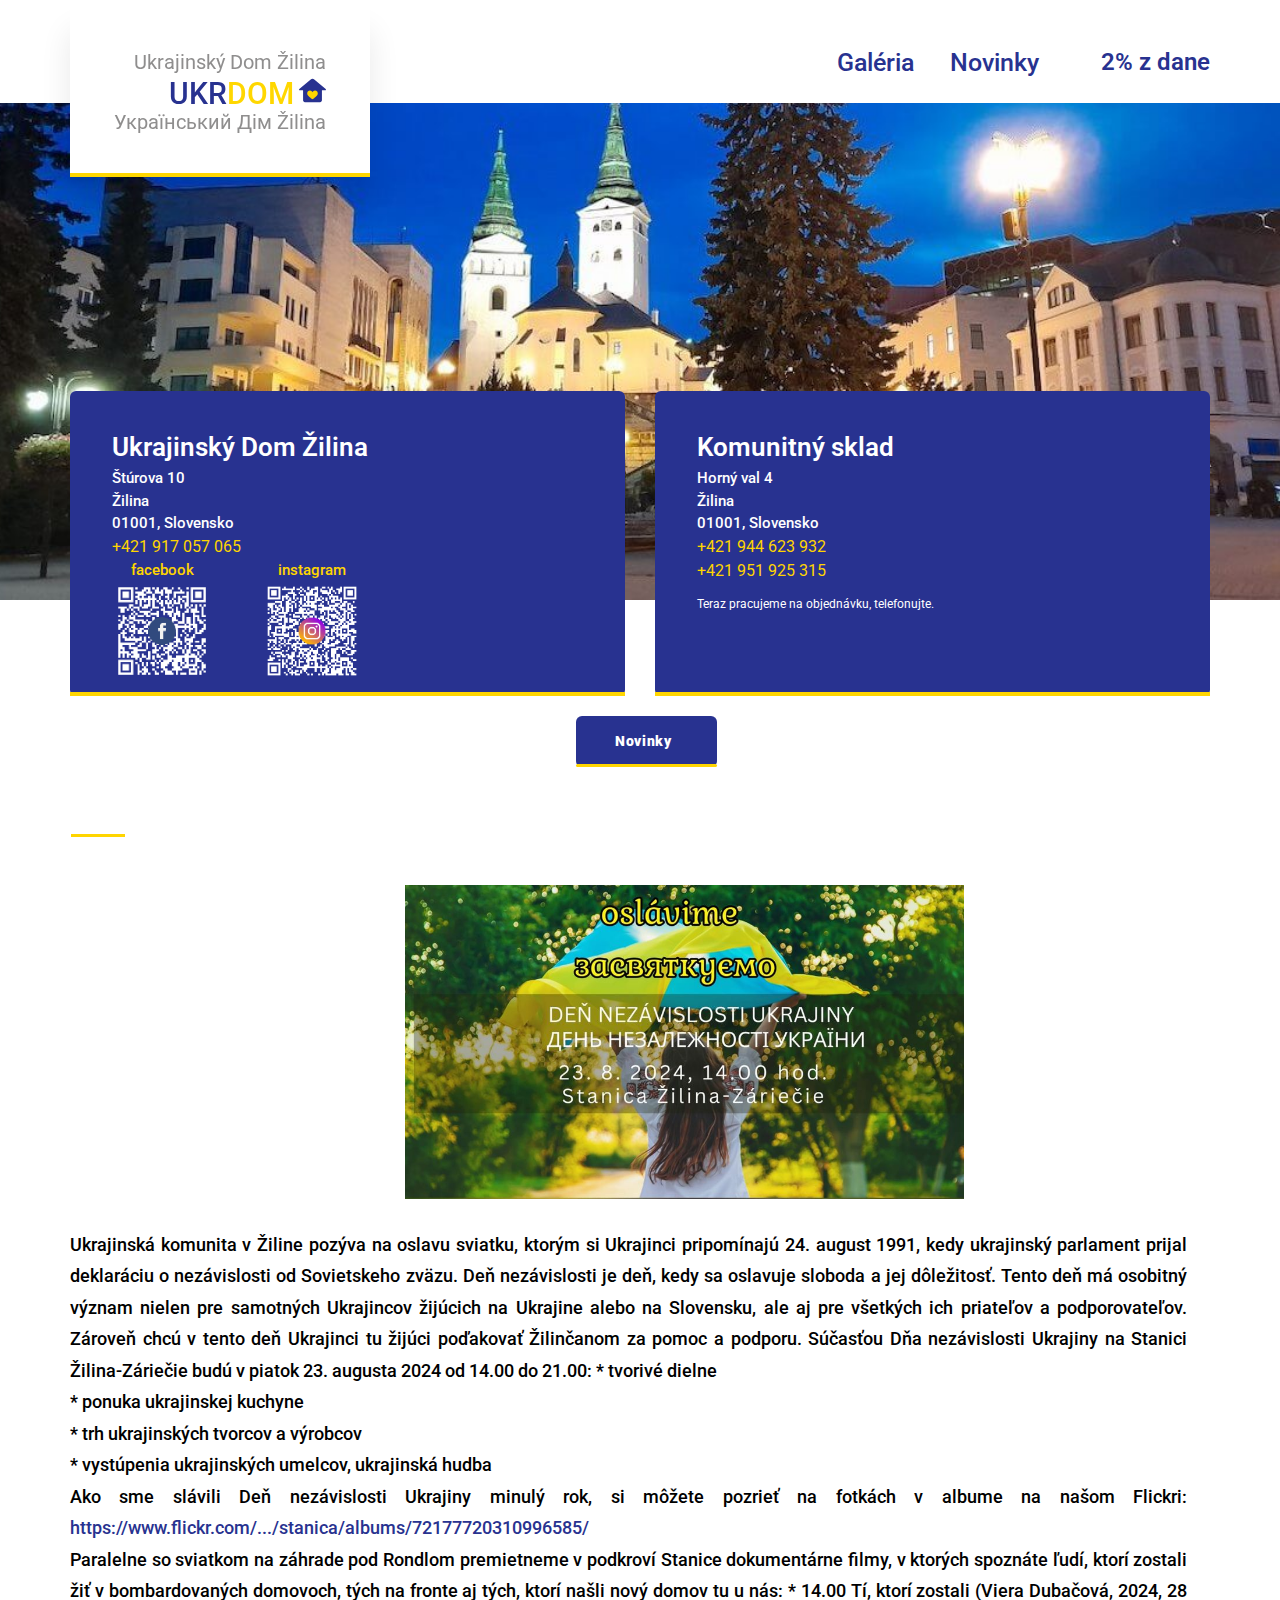
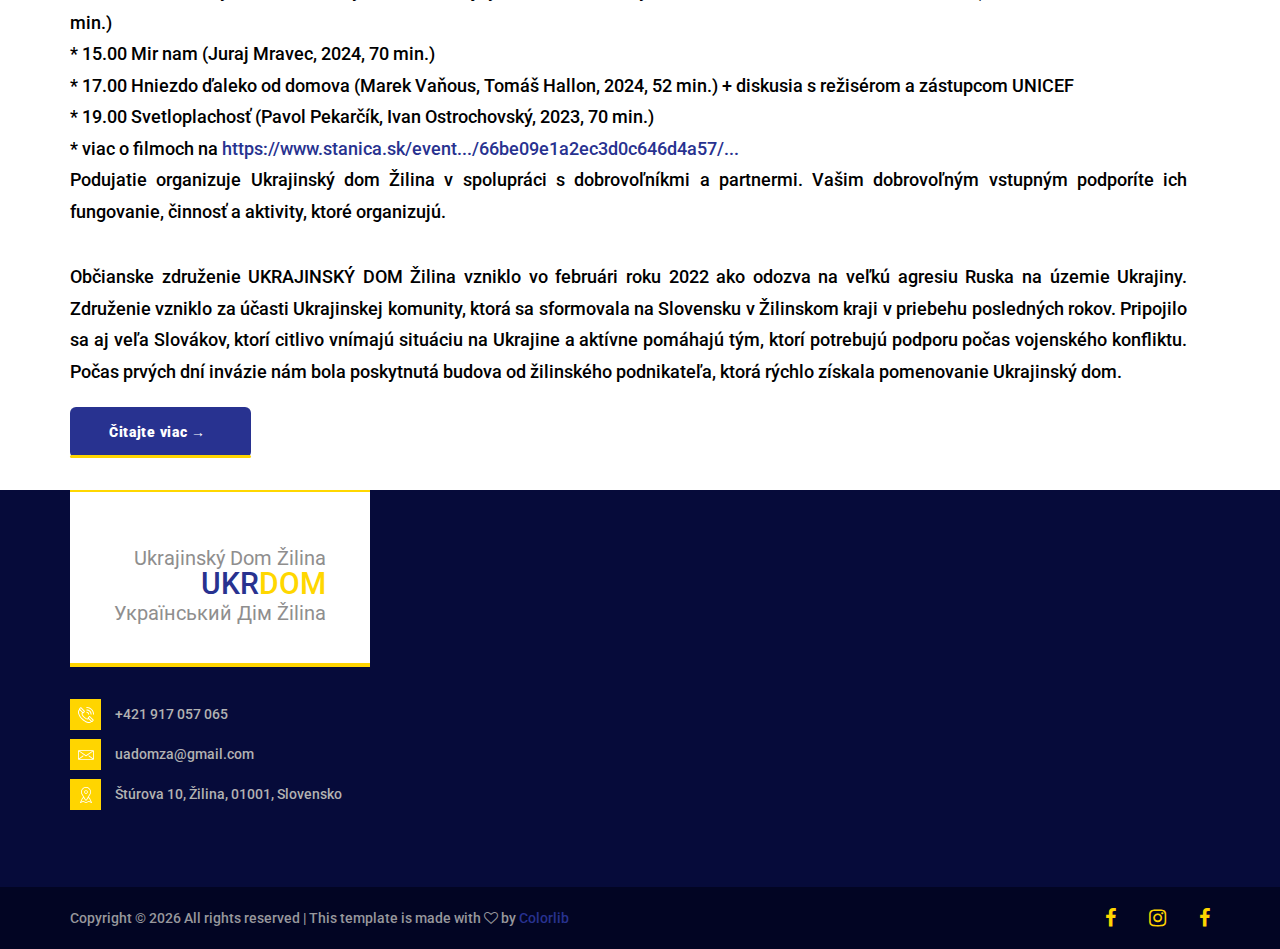
==== index.html @ 1a95eef7 "fix" ====
<!DOCTYPE html>
<html lang="en">

<head>
  <title>UkrDom</title>
  <meta charset="utf-8" />
  <meta http-equiv="X-UA-Compatible" content="IE=edge" />
  <meta name="description" content="UkrDomZA" />
  <meta name="viewport" content="width=device-width, initial-scale=1" />
  <link rel="stylesheet" type="text/css" href="styles/bootstrap4/bootstrap.min.css" />
  <link href="plugins/font-awesome-4.7.0/css/font-awesome.min.css" rel="stylesheet" type="text/css" />
  <link rel="stylesheet" type="text/css" href="styles/main_styles.css" />
  <link rel="stylesheet" type="text/css" href="styles/responsive.css" />
  <link rel="shortcut icon" type="image/x-icon"
    href="./images/icons/274751594_105149692124584_5579172512501581773_n.ico" />
</head>

<body>
  <div class="super_container">
    <!-- Header -->

    <header class="header trans_200">
      <!-- Header Content -->
      <div class="header_container">
        <div class="container">
          <div class="row">
            <div class="col m-col"></div>
            <div class="col m-col"></div>
            <div class="col m-col">
              <a href="./dane.html" class="dane">2% z dane</a>
            </div>
            <div class="col">
              <div class="header_content d-flex flex-row align-items-center justify-content-start">
                <nav class="main_nav ml-auto">
                  <ul>
                    <li><a href="./dane.html" class="dane">2% z dane</a></li>
                  </ul>
                  <ul class="dane ul_nav">
                    <li><a href="gallery.html">Galéria</a></li>
                    <li><a href="post.html">Novinky</a></li>
                  </ul>
                </nav>
                <div class="mobil ml-auto">
                  <i class="fa fa-bars" aria-hidden="true"></i>
                </div>
              </div>
            </div>
          </div>
        </div>
      </div>

      <!-- Logo -->
      <div class="logo_container_outer">
        <div class="container">
          <div class="row">
            <div class="col">
              <div class="logo_container">
                <a href="./index.html">
                  <div class="logo_content">
                    <div class="logo_line"></div>
                    <div class="logo">
                      <div class="logo_sub">Ukrajinský Dom Žilina</div>
                      <div class="logo_text">
                        UKR<span>DOM</span><img src="./images/house.svg" class="house" />
                      </div>
                      <div class="logo_sub">Український Дiм Žilina</div>
                    </div>
                  </div>
                </a>
              </div>
            </div>
          </div>
        </div>
      </div>
    </header>

    <!-- Menu -->

    <div class="menu_container menu_mm">
      <!-- Menu Close Button -->
      <div class="menu_close_container">
        <div class="menu_close"></div>
      </div>

      <!-- Menu Items -->
      <div class="menu_inner menu_mm">
        <div class="menu menu_mm">
          <ul class="menu_list menu_mm">
            <li class="hamburger">
              <a href="gallery.html">Galéria</a>
              <br>
              <a href="dane.html">2% z dane</a>
              <br>
              <a href="post.html">Novinky</a>
            </li>
          </ul>
        </div>
      </div>
    </div>

    <!-- Home -->

    <div class="home">
      <div class="home_slider_background" style="background-image: url(images/background.jpeg)"></div>
    </div>

    <!-- 3 Boxes -->

    <div class="boxes">
      <div class="container">
        <div class="row">
          <!-- Box -->
          <div class="col-lg-6 box_col">
            <div class="box working_hours">
              <div class="box_icon d-flex flex-column align-items-start justify-content-center"></div>
              <div class="box_title">Ukrajinský Dom Žilina</div>
              <ul>
                <li class="d-flex flex-row align-items-center justify-content-start">
                  <div class="box-desc">Štúrova 10</div>
                </li>
                <li class="d-flex flex-row align-items-center justify-content-start">
                  <div class="box-desc">Žilina</div>
                </li>
                <li class="d-flex flex-row align-items-center justify-content-start">
                  <div class="box-desc">01001, Slovensko</div>
                </li>
              </ul>
              <div class="box_phone">+421 917 057 065</div>
              <div class="soc-contener">
                <div>
                  <a href="https://www.facebook.com/groups/256324033244944/" class="soc-link">facebook</a>
                  <a href="https://www.facebook.com/groups/256324033244944/">
                    <img src="./images/qr/qr-code.png" alt="" class="soc-icon icons-fb" />
                  </a>
                </div>
                <div>
                  <a href="https://www.instagram.com/ukrajinsky.dom.zilina?utm_source=qr&igsh=MnZoNXl4dHZjaHE4"
                    class="soc-link link-inst">instagram</a>
                  <a href="https://www.instagram.com/ukrajinsky.dom.zilina?utm_source=qr&igsh=MnZoNXl4dHZjaHE4">
                    <img src="./images/qr/qr-code (1).png" alt="" class="soc-icon icons-inst" />
                  </a>
                </div>
              </div>
            </div>
          </div>

          <!-- Box -->
          <div class="col-lg-6 box_col">
            <div class="box box_emergency">
              <div class="box_icon d-flex flex-column align-items-start justify-content-center"></div>
              <div class="box_title">Komunitný sklad</div>
              <ul>
                <li class="d-flex flex-row align-items-center justify-content-start">
                  <div class="box-desc">Horný val 4</div>
                </li>
                <li class="d-flex flex-row align-items-center justify-content-start">
                  <div class="box-desc">Žilina</div>
                </li>
                <li class="d-flex flex-row align-items-center justify-content-start">
                  <div class="box-desc">01001, Slovensko</div>
                </li>
              </ul>
              <div class="box_phone">
                +421 944 623 932 <br>
                +421 951 925 315
              </div>
              <div class="box_emergency_text">
                Teraz pracujeme na objednávku, telefonujte.
              </div>
            </div>
          </div>
        </div>
      </div>
      <div class="button about_button post">
        <a href="./post.html"><p>Novinky</p></a>
      </div>
    </div>

    <!-- About -->

    <div class="about">
      <div class="container">
        <div class="row row-lg-eq-height">
          <!-- About Content -->
          <div class="col-lg-12">
            <div class="about_content">
              <div class="section_title">
                <div class="about_text">
                  <img src="./images/ivent.jpg" alt="" style="width: 50%; margin: 0 30%;margin-bottom: 30px;">
                  <p class="text">
                    Ukrajinská komunita v Žiline pozýva na oslavu sviatku,
                    ktorým si Ukrajinci pripomínajú 24. august 1991, kedy
                    ukrajinský parlament prijal deklaráciu o nezávislosti od
                    Sovietskeho zväzu. Deň nezávislosti je deň, kedy sa
                    oslavuje sloboda a jej dôležitosť. Tento deň má osobitný
                    význam nielen pre samotných Ukrajincov žijúcich na
                    Ukrajine alebo na Slovensku, ale aj pre všetkých ich
                    priateľov a podporovateľov. Zároveň chcú v tento deň
                    Ukrajinci tu žijúci poďakovať Žilinčanom za pomoc a
                    podporu. Súčasťou Dňa nezávislosti Ukrajiny na Stanici
                    Žilina-Záriečie budú v piatok 23. augusta 2024 od 14.00 do
                    21.00: * tvorivé dielne <br>
                    * ponuka ukrajinskej kuchyne<br>
                    * trh ukrajinských tvorcov a výrobcov<br>
                    * vystúpenia ukrajinských umelcov, ukrajinská hudba<br>
                    Ako sme slávili Deň nezávislosti Ukrajiny minulý rok, si
                    môžete pozrieť na fotkách v albume na našom Flickri:
                    <a
                      href="https://www.flickr.com/photos/stanica/albums/72177720310996585/">https://www.flickr.com/.../stanica/albums/72177720310996585/</a>
                    <br>Paralelne so sviatkom na záhrade pod Rondlom premietneme v
                    podkroví Stanice dokumentárne filmy, v ktorých spoznáte
                    ľudí, ktorí zostali žiť v bombardovaných domovoch, tých na
                    fronte aj tých, ktorí našli nový domov tu u nás: * 14.00
                    Tí, ktorí zostali (Viera Dubačová, 2024, 28 min.)<br>
                    * 15.00 Mir nam (Juraj Mravec, 2024, 70 min.)<br>
                    * 17.00 Hniezdo ďaleko od domova (Marek Vaňous, Tomáš
                    Hallon, 2024, 52 min.) + diskusia s režisérom a zástupcom
                    UNICEF<br>
                    * 19.00 Svetloplachosť (Pavol Pekarčík, Ivan Ostrochovský,
                    2023, 70 min.)<br>
                    * viac o filmoch na
                    <a
                      href="https://www.stanica.sk/event-detail/66be09e1a2ec3d0c646d4a57/?lang=sk_SK&fbclid=IwY2xjawEsAzdleHRuA2FlbQIxMAABHSDz2LnBJsg1BhwK_g41uWC5mjZ4bVKZjECtpbfh9GHxRQGtj5hWy1m8jw_aem_DaxZEINO4BofxDaRQpVFXA.">https://www.stanica.sk/event.../66be09e1a2ec3d0c646d4a57/...</a>
                    <br>
                    Podujatie organizuje Ukrajinský dom Žilina v spolupráci s
                    dobrovoľníkmi a partnermi. Vašim dobrovoľným vstupným
                    podporíte ich fungovanie, činnosť a aktivity, ktoré
                    organizujú.
                  </p>
                </div>
              </div>
              <div class="about_text">
                <p class="text">
                  Občianske združenie UKRAJINSKÝ DOM Žilina vzniklo vo
                  februári roku 2022 ako odozva na veľkú agresiu Ruska na
                  územie Ukrajiny. Združenie vzniklo za účasti Ukrajinskej
                  komunity, ktorá sa sformovala na Slovensku v Žilinskom kraji
                  v priebehu posledných rokov. Pripojilo sa aj veľa Slovákov,
                  ktorí citlivo vnímajú situáciu na Ukrajine a aktívne
                  pomáhajú tým, ktorí potrebujú podporu počas vojenského
                  konfliktu. Počas prvých dní invázie nám bola poskytnutá
                  budova od žilinského podnikateľa, ktorá rýchlo získala
                  pomenovanie Ukrajinský dom.
                </p>
              </div>
              <div class="more-block is-hidden">
                <p class="text">
                  25. februára 2022 sme s priateľskými organizáciami
                  usporiadali v Žiline sviečkový pochod za Mier na Ukrajine.
                  26. februára 2022 vznikla na sociálnej sieti skupina Žilina
                  pomáha na Ukrajine, ktorú založila jedna z dobrovoľníčok. Už
                  na druhý deň po jej vzniku dosiahla skupina približne 3000
                  členov. Aj vďaka nej sa podarilo zohnať dostatok
                  dobrovoľníkov, ktorí pomohli s upratovaním a čistením
                  priestorov pre vznikajúci Ukrajinský dom Žilina. V budove sa
                  pripravili izby na dočasné ubytovanie pre ľudí utekajúcich
                  pred vojnou, sklad humanitárnej pomoci a kanceláriu prvého
                  kontaktu, kde odídenci mohli dostať pomoc a odpovede na
                  svoje otázky. Zo začiatku bola situácia dosť chaotická.
                  Riešenia sme úspešne nachádzali v spolupráci s mestským
                  úradom v Žiline, s predstaviteľmi podnikateľského a
                  neziskového sektoru.
                </p>
                <p class="text">
                  Sformovala sa skupina, ktorá položila základy pre OZ
                  Ukrajinský dom. Vďaka nej sa podarilo v priebehu 7 dní
                  pripraviť priestory schválené RUVZ pre potravinovú banku,
                  zásobiť ju a nájsť kľúč a systém vydávania potravinovej
                  pomoci. V priestoroch vznikli sklady oblečenia, obuvi,
                  kancelárskych potrieb, hračiek, drogérie a kozmetiky.
                  Zriadil sa priestor prvého kontaktu. 26. 2. 2022 začala
                  vznikať prvá elektronická databáza. Ukladali sa do nej údaje
                  o poskytovateľoch ubytovania, dobrovoľníkoch, materiálnej,
                  finančnej, sociálnej pomoci. Práve vďaka tejto databáze sme
                  dokázali efektívne a adresne hľadať ubytovanie a potrebné
                  materiálne vybavenie.
                </p>
                <p class="text">
                  V priebehu pár dní sa vybudoval funkčný systém príjmu a
                  odovzdávania materiálnej pomoci, formovali sa prvé
                  svojpomocné skupiny pre odídencov. Zároveň sa prichádzajúce
                  odídenkyne aktívne zapojili do samotnej pomoci. Ako
                  dobrovoľníčky ( cca60 osôb) pracovali v skladoch potravín,
                  oblečenia, v kancelárii prvého kontaktu... Zároveň sa
                  zariaďovali aj priestory Ukrajinského domu pre núdzové
                  ubytovanie ľudí prichádzajúcich z Ukrajiny. Všetka logistika
                  stála na pleciach dobrovoľníkov: hľadanie ubytovacích
                  kapacít, ich výber pre konkrétnych odídencov, ich
                  zariaďovanie, zásobovanie potravinami a pod.
                </p>
                <p class="text">
                  V prvých mesiacoch invázie sme dostávali obrovské množstvo
                  žiadostí o pomoc. Situáciu riešili dobrovoľníci zo
                  slovenskej a ukrajinskej komunity, ktorí pomohli riešiť
                  problémy (stretnutie a odvoz ľudí z hraníc alebo zo stanice,
                  dočasné ubytovanie a hľadanie dlhodobého ubytovania,
                  prihlásenie na cudzineckej polícii a úrade práce, pomoc so
                  sťahovaním a zariadením obytného priestoru, zdravotná
                  starostlivosť a zabezpečenie liekov, tlmočenie na
                  vyšetreniach, podpora ľudí so zdravotným znevýhodnením,
                  vysvetľovanie slovenskej legislatívy, prihlasovanie detí do
                  MŠ, ZŠ a SŠ, zabezpečenie školských pomôcok, hľadanie práce
                  a sprevádzanie na pohovory, založenie účtu v banke...)
                </p>
                <p class="text">
                  Naše ciele a činnosti: všeobecná a všestranná podpora
                  Ukrajincom utekajúcim pred vojnou, odídenci sa obracajú na
                  nás, lebo rozprávame v ich jazyku, čo im pomáha lepšie
                  odkomunikovať vlastné potreby. Stále sledujeme potreby
                  odídencov a vieme im poskytnúť aktuálne informácie, ktoré
                  organizácie poskytujú pomoc odídencom; ako funguje zdravotný
                  a školský systém. Zároveň neustále mapujeme potreby
                  odídencov, čo nám pomáha posúvať aktuálne problémy ďalej ku
                  kompetentným úradom v danej oblasti. Napríklad, my sme
                  čakali, že do slovenských škôl zapojí sa väčšie percento
                  ukrajinských žiakov v školskom roku 2023/2024. No keďže
                  povinná školská dochádzka pre nich ešte nebola
                  implementovaná, viac ako 75% žiakov sa učili online, podľa
                  individuálnych harmonogramov a externe na ukrajinských
                  školách. Chýbala im socializácia. Preto sme s podporou
                  Karpatskej Nadácie, spolu s Diecéznou Charitou Žilina a
                  Mestom Žilina, v rámci nášho projektu "Ideme v tom spolu" v
                  roku 2023 vytvorili rad kurzov a mimoškolských aktivít:
                </p>
                <ul class="course-list">
                  <li class="course">Doučovanie slovenského jazyka</li>
                  <li class="course">
                    Doučovanie slovenského jazyka priamo na ZŠ
                  </li>
                  <li class="course">
                    Doučovanie matematiky - zrealizované/prebieha po ukončení
                    projektu
                  </li>
                  <li class="course">
                    Doučovanie občianskej náuky a dejepisu
                  </li>
                  <li class="course">Doučovanie anglického jazyka</li>
                  <li class="course">Umelecký kurz</li>
                  <li class="course">
                    Individuálne tvorivé dielničky pre deti s PAS a inými
                    druhmi neurodiverzity
                  </li>
                  <li class="course">Poskytovanie asistencie na ZŠ</li>
                  <li class="course">
                    Poskytovanie asistencie na materských školách
                  </li>

                  <li class="course">Spoločný šach a spoločenské hry</li>
                  <li class="course">Kinoklub</li>
                  <li class="course">Poznávame svoj kraj</li>
                  <li class="course">
                    Hodiny art terapie s deťmi s poruchami vývoju, najmä PAS
                  </li>
                  <li class="course">Psychologické stretnutia</li>
                  <li class="course">Slovensko-ukrajinský krúžok varenia</li>
                  <li class="course">Futbal</li>
                  <li class="course">Klub čítania a písania</li>
                  <li class="course">
                    Komunitná záhrada pri Komunítnom sklade
                  </li>
                  <li class="course">
                    Šikovne rúčky: svet koráliek a technika
                  </li>
                  <li class="course">Kurz hrnčiarstva</li>
                </ul>
              </div>
              <div class="button about_button">
                <p>Čitajte viac &#x2192;</p>
              </div>
            </div>
          </div>
        </div>
      </div>
    </div>

    <!-- Footer -->

    <footer class="footer">
      <div class="footer_container">
        <div class="container">
          <div class="row footer-row">
            <!-- Footer - About -->
            <div class="col-lg-4 col-sm-4 footer_col">
              <div class="footer_about">
                <div class="footer_logo_container">
                  <a href="./index.html" class="d-flex flex-column justify-content-center">
                    <div class="logo_content">
                      <div class="logo">
                        <div class="logo_sub">Ukrajinský Dom Žilina</div>
                        <div class="logo_text">UKR<span>DOM</span></div>
                        <div class="logo_sub">Український Дiм Žilina</div>
                      </div>
                    </div>
                  </a>
                </div>
                <ul class="footer_about_list">
                  <li>
                    <div class="footer_about_icon">
                      <img src="images/phone-call.svg" alt="" />
                    </div>
                    <span>+421 917 057 065</span>
                  </li>
                  <li>
                    <div class="footer_about_icon">
                      <img src="images/envelope.svg" alt="" />
                    </div>
                    <span><a href="mailto:uadomza@gmail.com" style="color: #b2b2b2">uadomza@gmail.com</a></span>
                  </li>
                  <li>
                    <div class="footer_about_icon">
                      <img src="images/placeholder.svg" alt="" />
                    </div>
                    <span>Štúrova 10, Žilina, 01001, Slovensko</span>
                  </li>
                </ul>
              </div>
            </div>
            <div class="map">
              <iframe
                src="https://www.google.com/maps/embed?pb=!1m18!1m12!1m3!1d2605.8595473320665!2d18.73467519026525!3d49.22219069759915!2m3!1f0!2f0!3f0!3m2!1i1024!2i768!4f13.1!3m3!1m2!1s0x47145f0af8e86261%3A0x3bf80ed682fb56e2!2zVWtyYWppbnNrw70gRG9tIC0g0KPQutGA0LDRl9C90YHRjNC60LjQuSDQlNGW0LwgLSBVa3JhaW5pYW4gSG91c2U!5e0!3m2!1suk!2ssk!4v1709395162846!5m2!1suk!2ssk"
                width="100%" height="100%" style="border: 0" allowfullscreen="" loading="lazy"
                referrerpolicy="no-referrer-when-downgrade"></iframe>
            </div>
            <div class="map">
              <iframe
                src="https://www.google.com/maps/embed?pb=!1m18!1m12!1m3!1d2605.8656272482635!2d18.73556629026519!3d49.22207539759905!2m3!1f0!2f0!3f0!3m2!1i1024!2i768!4f13.1!3m3!1m2!1s0x47145ea620a73da7%3A0xb9b2bf9f43b96ccb!2sHorn%C3%BD%20Val%204%2C%20010%2001%20%C5%BDilina!5e0!3m2!1suk!2ssk!4v1708974997195!5m2!1suk!2ssk"
                width="100%" height="100%" style="border: 0" allowfullscreen="" loading="lazy"
                referrerpolicy="no-referrer-when-downgrade"></iframe>
            </div>
          </div>
        </div>
      </div>
      <div class="copyright">
        <div class="container">
          <div class="row">
            <div class="col">
              <div class="copyright_content d-flex flex-lg-row flex-column align-items-lg-center justify-content-start">
                <div class="cr">
                  <!-- Link back to Colorlib can't be removed. Template is licensed under CC BY 3.0. -->
                  Copyright &copy;
                  <script>
                    document.write(new Date().getFullYear());
                  </script>
                  All rights reserved | This template is made with
                  <i class="fa fa-heart-o" aria-hidden="true"></i> by
                  <a href="https://colorlib.com" target="_blank">Colorlib</a>
                  <!-- Link back to Colorlib can't be removed. Template is licensed under CC BY 3.0. -->
                </div>
                <div class="footer_social ml-lg-auto">
                  <ul>
                    <li>
                      <a href="https://www.facebook.com/UAdomZA" target="_blank"><i class="fa fa-facebook"
                          aria-hidden="true"></i></a>
                    </li>
                    <li>
                      <a href="https://www.instagram.com/ukrajinsky.dom.zilina?utm_source=qr&igsh=MnZoNXl4dHZjaHE4"
                        target="_blank"><i class="fa fa-instagram" aria-hidden="true"></i></a>
                    </li>
                    <li>
                      <a href="https://www.facebook.com/groups/256324033244944/" target="_blank"><i
                          class="fa fa-facebook" aria-hidden="true"></i></a>
                    </li>
                  </ul>
                </div>
              </div>
            </div>
          </div>
        </div>
      </div>
    </footer>
  </div>

  <script src="js/jquery-3.2.1.min.js"></script>
  <script src="styles/bootstrap4/popper.js"></script>
  <script src="styles/bootstrap4/bootstrap.min.js"></script>
  <script src="js/custom.js"></script>
</body>

</html>
---- styles/main_styles.css ----
@charset "utf-8";
/* CSS Document */

/******************************

[Table of Contents]

1. Fonts
2. Body and some general stuff
3. Header
	3.1 Top Bar
	3.2 Header Content
	3.3 Logo
4. Menu
5. Home
6. Boxes
7. About
8. Departments
9. Services
10. CTA
11. Footer



******************************/

/***********
1. Fonts
***********/

@import url("https://fonts.googleapis.com/css?family=Roboto:300,400,500,700,900");

/*********************************
2. Body and some general stuff
*********************************/

* {
  margin: 0;
  padding: 0;
  -webkit-font-smoothing: antialiased;
  -webkit-text-shadow: rgba(0, 0, 0, 0.01) 0 0 1px;
  text-shadow: rgba(0, 0, 0, 0.01) 0 0 1px;
}
body {
  font-family: "Roboto", sans-serif;
  font-size: 15px;
  font-weight: 500;
  background: #ffffff;
  color: #696969;
}
div {
  display: block;
  position: relative;
  -webkit-box-sizing: border-box;
  -moz-box-sizing: border-box;
  box-sizing: border-box;
}
ul {
  list-style: none;
  margin-bottom: 0px;
}
p {
  font-family: "Roboto", sans-serif;
  font-size: 15px;
  line-height: 2;
  font-weight: 500;
  color: #696969;
  -webkit-font-smoothing: antialiased;
  -webkit-text-shadow: rgba(0, 0, 0, 0.01) 0 0 1px;
  text-shadow: rgba(0, 0, 0, 0.01) 0 0 1px;
}
p:last-of-type {
  margin-bottom: 0;
}
a {
  -webkit-transition: all 200ms ease;
  -moz-transition: all 200ms ease;
  -ms-transition: all 200ms ease;
  -o-transition: all 200ms ease;
  transition: all 200ms ease;
}
a,
a:hover,
a:visited,
a:active,
a:link {
  text-decoration: none;
  -webkit-font-smoothing: antialiased;
  -webkit-text-shadow: rgba(0, 0, 0, 0.01) 0 0 1px;
  text-shadow: rgba(0, 0, 0, 0.01) 0 0 1px;
}
a:hover {
  color: #ffd500 !important;
}
::selection {
  color: #ffd500;
}
h1 {
  font-size: 48px;
}
h2 {
  font-size: 36px;
}
h3 {
  font-size: 24px;
}
h4 {
  font-size: 18px;
}
h5 {
  font-size: 14px;
}
h1,
h2,
h3,
h4,
h5,
h6 {
  font-family: "Roboto", sans-serif;
  -webkit-font-smoothing: antialiased;
  -webkit-text-shadow: rgba(0, 0, 0, 0.01) 0 0 1px;
  text-shadow: rgba(0, 0, 0, 0.01) 0 0 1px;
}
.form-control {
  color: #db5246;
}
section {
  display: block;
  position: relative;
  box-sizing: border-box;
}
.clear {
  clear: both;
}
.clearfix::before,
.clearfix::after {
  content: "";
  display: table;
}
.clearfix::after {
  clear: both;
}
.clearfix {
  zoom: 1;
}
.float_left {
  float: left;
}
.float_right {
  float: right;
}
.trans_200 {
  -webkit-transition: all 200ms ease;
  -moz-transition: all 200ms ease;
  -ms-transition: all 200ms ease;
  -o-transition: all 200ms ease;
  transition: all 200ms ease;
}
.trans_300 {
  -webkit-transition: all 300ms ease;
  -moz-transition: all 300ms ease;
  -ms-transition: all 300ms ease;
  -o-transition: all 300ms ease;
  transition: all 300ms ease;
}
.trans_400 {
  -webkit-transition: all 400ms ease;
  -moz-transition: all 400ms ease;
  -ms-transition: all 400ms ease;
  -o-transition: all 400ms ease;
  transition: all 400ms ease;
}
.trans_500 {
  -webkit-transition: all 500ms ease;
  -moz-transition: all 500ms ease;
  -ms-transition: all 500ms ease;
  -o-transition: all 500ms ease;
  transition: all 500ms ease;
}
.fill_height {
  height: 100%;
}
.super_container {
  width: 100%;
  overflow: hidden;
}
.prlx_parent {
  overflow: hidden;
}
.prlx {
  height: 130% !important;
}
.parallax-window {
  min-height: 400px;
  background: transparent;
}
.nopadding {
  padding: 0px !important;
}
.button {
  display: inline-block;
  height: 51px;
  background: #283290;
}
.button::after {
  border-radius: 6px;
  display: block;
  position: absolute;
  left: 0;
  bottom: 0;
  width: 100%;
  height: 3px;
  background: #ffd500;
  content: "";
  z-index: 0;
  -webkit-transition: all 400ms cubic-bezier(0.33, 0.68, 0.59, 0.99);
  -moz-transition: all 400ms cubic-bezier(0.33, 0.68, 0.59, 0.99);
  -ms-transition: all 400ms cubic-bezier(0.33, 0.68, 0.59, 0.99);
  -o-transition: all 400ms cubic-bezier(0.33, 0.68, 0.59, 0.99);
  transition: all 400ms cubic-bezier(0.33, 0.68, 0.59, 0.99);
}
.button p {
  display: block;
  position: relative;
  line-height: 51px;
  font-size: 14px;
  font-weight: 900;
  color: #ffffff;
  padding-left: 39px;
  padding-right: 45px;
  letter-spacing: 0.05em;
  z-index: 10;
}
.button:hover::after {
  height: 100%;
}
.button:hover p {
  color: #ffffff !important;
}
.section_title {
  padding-top: 17px;
}
.section_title h2 {
  font-size: 30px;
  font-weight: 500;
  color: #232323;
}
.section_title::before {
  display: block;
  position: absolute;
  left: 1px;
  top: 0;
  width: 54px;
  height: 3px;
  background: #ffd500;
  content: "";
}
.section_title_light h2 {
  color: #ffffff;
}

/*********************************
3. Header
*********************************/

.header {
  display: block;
  position: fixed;
  top: 0;
  left: 0;
  width: 100%;
  background: #ffffff;
  z-index: 100;
}

/*********************************
3.1 Top Bar
*********************************/

.top_bar {
  width: 100%;
  background: #283290;
}
.top_bar_content {
  width: 100%;
  height: 48px;
  padding-left: 214px;
}
.top_bar_item {
  margin-left: 33px;
}
.top_bar_item a {
  font-size: 14px;
  color: #ffffff;
  -webkit-transition: all 200ms ease;
  -moz-transition: all 200ms ease;
  -ms-transition: all 200ms ease;
  -o-transition: all 200ms ease;
  transition: all 200ms ease;
}
.top_bar_item:first-child {
  margin-left: 37px;
}
.emergencies {
  height: 100%;
  background: #ff0030;
  color: #ffffff;
  font-size: 14px;
  font-weight: 700;
  padding-left: 38px;
  padding-right: 38px;
}

.post{
  margin: 0 45%;
text-align: center;
}

/*********************************
3.2 Header Content
*********************************/

.header_container {
  width: 100%;
  background: #ffffff;
}
.header_content {
  width: 100%;
  height: 103px;
}
.dane {
  position: absolute;
  right: 0;
  top: 43%;
}

.ul_nav {
  margin-right: 15%;
  height: 50%;
}

.main_nav ul li {
  display: inline-block;
}
.main_nav ul li:not(:first-child) {
  margin-left: 32px;
}
.main_nav ul li a {
  font-size: 25px;
  font-weight: 500;
  color: #283290;
}
.mobil {
  display: none;
  cursor: pointer;
}
.mobil i {
  font-size: 24px;
  color: #272727;
}
.main_nav ul li .dane {
  font-size: 24px;
  font-weight: 600;
}

.sm {
  margin-top: 55px;
  display: none;
  background-color: #ffffff;
  padding: 10px;
}

.m-col {
  display: none;
}

/*********************************
3.3 Logo
*********************************/

.logo_container_outer {
  position: absolute;
  top: 0;
  left: 0;
  width: 100%;
}
.logo_container {
  position: absolute;
  top: 0;
  left: 15px;
  width: 300px;
  height: 177px;
  background: #ffffff;
  box-shadow: 0px 31px 29px rgba(0, 0, 0, 0.09);
  z-index: 10;
  -webkit-transition: all 200ms ease;
  -moz-transition: all 200ms ease;
  -ms-transition: all 200ms ease;
  -o-transition: all 200ms ease;
  transition: all 200ms ease;
}
.logo_container a {
  display: block;
  position: relative;
  width: 100%;
  height: 100%;
}
.logo_content {
  width: 100%;
  height: 100%;
  display: flex;
  flex-wrap: wrap;
  align-items: center;
  justify-content: center;
}
.logo_line {
  position: absolute;
  left: 0;
  bottom: 0;
  width: 100%;
  height: 4px;
  background: #ffd700;
}
.logo {
  margin-top: 5px;
}
.logo span {
  color: #ffd700;
}
.logo_container a .logo:hover {
  color: #283290;
}
.logo_text {
  font-size: 30px;
  font-weight: 500;
  color: #283290;
  line-height: 0.75;
  text-align: end;
}
.logo_box {
  display: inline-block;
  width: 23px;
  height: 23px;
  background: #ffd500;
  color: #ffffff;
  font-size: 24px;
  line-height: 23px;
  text-align: center;
  -webkit-transform: translateY(-2px);
  -moz-transform: translateY(-2px);
  -ms-transform: translateY(-2px);
  -o-transform: translateY(-2px);
  transform: translateY(-2px);
  margin-left: 1px;
}
.logo_sub {
  font-size: 20px;
  font-weight: 400;
  color: #8f8e8e;
  /* padding-left: 3px; */
  margin-top: 2px;
  text-align: end;
  /* text-transform: uppercase; */
}
.logo_footer {
  flex-direction: column !important;
}

.house {
  vertical-align: baseline;
  margin-left: 5px;
  width: 27px;
}
/*********************************
4. Menu
*********************************/

.menu_container {
  position: fixed;
  top: 0;
  right: -50vw;
  width: 50vw;
  height: 100vh;
  background: #ffffff;
  z-index: 101;
  -webkit-transition: all 0.6s ease;
  -moz-transition: all 0.6s ease;
  -ms-transition: all 0.6s ease;
  -o-transition: all 0.6s ease;
  transition: all 0.6s ease;
  visibility: hidden;
  opacity: 0;
}
.menu_container.active {
  visibility: visible;
  opacity: 1;
  right: 0;
}
.menu {
  position: absolute;
  top: 150px;
  left: 0;
  padding-left: 15%;
}
.menu_inner {
  width: 100%;
  height: 100%;
}
.menu_list {
  -webkit-transform: translateY(1.5rem);
  -moz-transform: translateY(1.5rem);
  -ms-transform: translateY(1.5rem);
  -o-transform: translateY(1.5rem);
  transform: translateY(1.5rem);
  -webkit-transition: all 1000ms 400ms ease;
  -moz-transition: all 1000ms 400ms ease;
  -ms-transition: all 1000ms 400ms ease;
  -o-transition: all 1000ms 400ms ease;
  transition: all 1000ms 400ms ease;
  opacity: 0;
}
.menu_container.active .menu_list {
  -webkit-transform: translateY(0px);
  -moz-transform: translateY(0px);
  -ms-transform: translateY(0px);
  -o-transform: translateY(0px);
  transform: translateY(0px);
  opacity: 1;
}
.menu_item {
  margin-bottom: 5px;
}
.menu_item a {
  font-family: "Roboto", sans-serif;
  font-size: 36px;
  font-weight: 700;
  color: #272727;
  -webkit-transition: all 200ms ease;
  -moz-transition: all 200ms ease;
  -ms-transition: all 200ms ease;
  -o-transition: all 200ms ease;
  transition: all 200ms ease;
}
.menu_item a:hover {
  color: #ffb606;
}
.menu_close_container {
  position: absolute;
  top: 86px;
  right: 79px;
  width: 21px;
  height: 21px;
  cursor: pointer;
  z-index: 10;
  -webkit-transform: rotate(45deg);
  -moz-transform: rotate(45deg);
  -ms-transform: rotate(45deg);
  -o-transform: rotate(45deg);
  transform: rotate(45deg);
}
.menu_close {
  top: 9px;
  width: 21px;
  height: 3px;
  background: #3a3a3a;
  -webkit-transition: all 200ms ease;
  -moz-transition: all 200ms ease;
  -ms-transition: all 200ms ease;
  -o-transition: all 200ms ease;
  transition: all 200ms ease;
}
.menu_close::after {
  display: block;
  position: absolute;
  top: -9px;
  left: 9px;
  content: "";
  width: 3px;
  height: 21px;
  background: #3a3a3a;
  -webkit-transition: all 200ms ease;
  -moz-transition: all 200ms ease;
  -ms-transition: all 200ms ease;
  -o-transition: all 200ms ease;
  transition: all 200ms ease;
}
.menu_close_container:hover .menu_close,
.menu_close_container:hover .menu_close::after {
  background: #ffd500;
}
.menu_extra {
  position: absolute;
  left: 0;
  bottom: 0;
  padding-left: 15%;
  padding-bottom: 25px;
}
.menu_appointment a {
  font-size: 13px;
  color: #283290;
}
.menu_emergencies {
  font-size: 13px;
  color: #272727;
}

/*********************************
5. Home
*********************************/

.home {
  width: 100%;
  height: 600px;
}
.home_slider_container {
  width: 100%;
  height: 100%;
}
.home_slider_background {
  position: absolute;
  top: 0;
  left: 0;
  max-width: 100vw;
  width: 100%;
  height: 100%;
  background-repeat: no-repeat;
  background-size: cover;
  background-position: center center;
}
.home_slider_progress {
  position: absolute;
  left: 0;
  bottom: 0px;
  width: 0;
  max-width: 100%;
  height: 2px;
  background: #ffd500;
  z-index: 1;
}
.home_content {
  position: absolute;
  top: 39.8%;
  left: 0;
  width: 100%;
}
.home_content_inner {
  width: 550px;
}
.home_title h1 {
  font-size: 69.24px;
  font-weight: 900;
  color: #272727;
  line-height: 1.0398;
}
.home_text {
  padding-right: 20px;
  margin-top: 10px;
  padding-left: 3px;
}
.home_text p {
  font-size: 16px;
  font-weight: 500;
  color: #747474;
  line-height: 1.75;
}
.home_button {
  margin-top: 34px;
  margin-left: 3px;
}
.soc-contener {
  display: flex;
}

.soc-contener > div {
  display: flex;
  flex-direction: column;
  margin-bottom: 15px;
  margin-right: 50px;
  align-items: center;
}

.soc-icon {
  padding: 2px;
  width: 100px;
  height: 100px;
}

.soc-link {
  color: #ffd500;
}

/*********************************
6. Boxes
*********************************/

.boxes {
  width: 100%;
  background: transparent;
  z-index: 10;
  padding-bottom: 35px;
}
.box_col {
  margin-top: -209px;
}
.box {
  border-radius: 6px;
  width: 100%;
  height: 100%;
  background: #283290;
  padding-left: 42px;
  -webkit-transition: all 200ms ease;
  -moz-transition: all 200ms ease;
  -ms-transition: all 200ms ease;
  -o-transition: all 200ms ease;
  transition: all 200ms ease;
}
.box::after {
  display: block;
  position: absolute;
  left: 0;
  bottom: 0;
  width: 100%;
  height: 4px;
  background: #ffd500;
  content: "";
}
.box:hover {
  box-shadow: 0px 15px 49px rgba(0, 0, 0, 0.59);
}
.box_title {
  font-size: 26px;
  font-weight: 600;
  color: #ffffff;
}

.box-desc {
  color: #ffffff;
}
.working_hours {
  padding-right: 60px;
  position: relative;
}
.working_hours_list {
  margin-top: 40px;
}
.working_hours_list ul li {
  font-size: 14px;
  font-weight: 400;
  color: #ffffff;
}
.working_hours_list ul li:not(:last-child) {
  margin-bottom: 15px;
}
.box_icon {
  width: 37px;
  height: 37px;
}
.box_icon img {
  max-width: 100%;
}
.box_text {
  font-size: 14px;
  line-height: 2.14;
  color: #ffffff;
  font-weight: 400;
  margin-top: 23px;
}
.box_phone {
  font-size: 16px;
  font-weight: 400;
  color: #ffd500;
}
.box_appointments {
  padding-right: 30px;
}
.box_emergency {
  padding-right: 30px;
}
.box_emergency_text {
  font-size: 12px;
  color: #ffffff;
  font-weight: 400;
  margin-top: 12px;
}

/*********************************
7. About
*********************************/

.about {
  width: 100%;
  background: #ffffff;
  padding-top: 32px;
  padding-bottom: 32px;
}
.about_text {
  margin-top: 34px;
  width: 98%;
}
.about_button {
  margin-top: 20px;
  border-radius: 6px;
}
.about_image {
  position: absolute;
  right: 0;
  bottom: 0;
}
.about_image img {
  max-width: 100%;
}

.text {
  font-size: 18px;
  color: black;
  line-height: 1.75;
  text-align: justify;
}

.is-hidden {
  display: none;
  visibility: hidden;
  opacity: 0;
  pointer-events: none;
}

.course-list {
  display: flex;
  flex-wrap: wrap;
  justify-content: space-between;
  width: 95%;
  margin-left: auto;
}

.course {
  width: 40%;
  margin-left: 20px; /* Space between the bullet and the text */
  position: relative;
  font-size: 18px;
  line-height: 1.5;
}
.course::before {
  content: ""; /* This pseudo-element creates the bullet */
  display: inline-block;
  width: 22px; /* Width of the bullet */
  height: 22px; /* Height of the bullet */
  background-image: url("../images/house.svg"); /* Image for the bullet */
  background-size: contain; /* Ensure the image fits inside the bullet space */
  position: absolute;
  left: -30px; /* Positioning the bullet to the left of the text */
  top: 3px; /* Adjust the bullet vertically */
}

/*********************************
8. Departments
*********************************/

.departments {
  width: 100%;
  background: transparent;
  padding-top: 75px;
  padding-bottom: 65px;
}
.departments_background {
  position: absolute;
  top: 0;
  left: 0;
  width: 100%;
  height: 100%;
}
.departments_row {
  margin-top: 79px;
}
.dept_col {
  margin-bottom: 30px;
}
.dept {
  width: 100%;
  height: 100%;
}
.dept_image {
  width: 100%;
}
.dept_image img {
  max-width: 100%;
}
.dept_content {
  padding-top: 48px;
  padding-bottom: 55px;
  background: #ffffff;
}
.dept_content::after {
  display: block;
  position: absolute;
  bottom: 0;
  left: 0;
  width: 100%;
  height: 5px;
  background: #ffd500;
  content: "";
}
.dept_title {
  font-size: 15px;
  font-weight: 700;
  text-transform: uppercase;
  color: #232323;
}
.dept_subtitle {
  font-size: 14px;
  font-weight: 400;
  color: #696969;
  margin-top: 5px;
}
.dept_text p {
  color: #ffffff;
  -webkit-transform: translateY(-9px);
  -moz-transform: translateY(-9px);
  -ms-transform: translateY(-9px);
  -o-transform: translateY(-9px);
  transform: translateY(-9px);
}
.dept_button {
  position: absolute;
  bottom: 0;
  left: 0;
  background: #ffffff;
}
.dept_button a {
  color: #272727;
}

/*********************************
9. Services
*********************************/

.services {
  width: 100%;
  background: #ffffff;
  padding-top: 32px;
  padding-bottom: 32px;
}
.services_row {
  margin-top: 95px;
}
.service_col {
  margin-bottom: 30px;
}
.service {
  width: 100%;
  background: #f5f7fa;
  padding-top: 46px;
  padding-left: 30px;
  padding-right: 30px;
  padding-bottom: 57px;
}
.service:hover {
  background: #283290;
}
.service::after {
  display: block;
  position: absolute;
  left: 0;
  bottom: 0;
  width: 100%;
  height: 4px;
  background: #ffd500;
  content: "";
  visibility: hidden;
  opacity: 0;
  -webkit-transition: all 200ms ease;
  -moz-transition: all 200ms ease;
  -ms-transition: all 200ms ease;
  -o-transition: all 200ms ease;
  transition: all 200ms ease;
}
.service:hover::after {
  visibility: visible;
  opacity: 1;
}
.service_icon {
  width: 61px;
  height: 61px;
  margin-left: auto;
  margin-right: auto;
}
.service_icon svg {
  width: 61px;
  height: 61px;
}
.service_icon img {
  max-width: 100%;
}
.svg path,
.svg rect,
.svg polygon {
  fill: #ffd500;
  -webkit-transition: all 200ms ease;
  -moz-transition: all 200ms ease;
  -ms-transition: all 200ms ease;
  -o-transition: all 200ms ease;
  transition: all 200ms ease;
}
.service:hover .svg path,
.service:hover .svg rect,
.service:hover .svg polygon {
  fill: #ffffff;
}
.service_text {
  margin-top: 16px;
}
.service_text p {
  color: #696969;
  -webkit-transition: all 200ms ease;
  -moz-transition: all 200ms ease;
  -ms-transition: all 200ms ease;
  -o-transition: all 200ms ease;
  transition: all 200ms ease;
}
.service_title {
  font-size: 20px;
  font-weight: 700;
  color: #232323;
  padding-top: 41px;
  margin-top: 26px;
}
.service_title::before {
  display: block;
  position: absolute;
  left: 50%;
  top: 0;
  -webkit-transform: translateX(-50%);
  -moz-transform: translateX(-50%);
  -ms-transform: translateX(-50%);
  -o-transform: translateX(-50%);
  transform: translateX(-50%);
  width: 54px;
  height: 3px;
  background: #ffd500;
  content: "";
}
.service:hover .service_title {
  color: #ffffff;
}
.service:hover .service_text p {
  color: rgba(255, 255, 255, 0.65);
}

/*********************************
10. CTA
*********************************/

.cta {
  width: 100%;
  padding-top: 131px;
  padding-bottom: 116px;
}
.cta_background {
  position: absolute;
  top: 0;
  left: 0;
  width: 100%;
  height: 100%;
}
.cta_content {
  max-width: 768px;
  margin-left: auto;
  margin-right: auto;
}
.cta_content h2 {
  font-size: 48px;
  font-weight: 700;
  color: #ffffff;
}
.cta_content p {
  font-size: 14px;
  font-weight: 500;
  color: #ffffff;
  margin-top: -3px;
}
.cta_button {
  margin-top: 38px;
}

/*********************************
11. Footer
*********************************/

.footer {
  width: 100%;
}

.footer-row {
  flex-wrap: nowrap;
  justify-content: space-between;
}

.footer_container {
  width: 100%;
  background: #060b3a;
  padding-bottom: 77px;
}
.footer_logo_container {
  width: 300px;
  height: 177px;
  background: #ffffff;
  border-top: 2px solid #ffd700;
}
.footer_logo_container::after {
  position: absolute;
  bottom: 0;
  left: 0;
  width: 100%;
  height: 4px;
  background: #ffd500;
  content: "";
}
.footer_logo_container a {
  display: block;
  width: 100%;
  height: 100%;
}
.footer_logo_container .logo_content {
  display: flex;
  padding-left: 0;
  width: auto;
  height: auto;
}
.footer_logo_container .logo {
  margin-top: 10px;
}
.footer_about_text {
  margin-top: 36px;
}
.footer_about_text p {
  color: #b2b2b2;
}
.footer_about_list {
  margin-top: 32px;
}
.footer_about_list li:not(:last-child) {
  margin-bottom: 9px;
}
.footer_about_icon {
  display: inline-block;
  width: 31px;
  height: 31px;
  background: #ffd500;
  text-align: center;
  vertical-align: middle;
}
.footer_about_icon img {
  position: absolute;
  width: 16px;
  height: 16px;
  top: 50%;
  left: 50%;
  -webkit-transform: translate(-50%, -50%);
  -moz-transform: translate(-50%, -50%);
  -ms-transform: translate(-50%, -50%);
  -o-transform: translate(-50%, -50%);
  transform: translate(-50%, -50%);
}
.footer_about_list li span {
  font-size: 14px;
  font-weight: 500;
  color: #b2b2b2;
  padding-left: 10px;
}
.footer_column {
  padding-top: 138px;
}
.footer_title {
  font-size: 18px;
  font-weight: 500;
  color: #ffffff;
}
.footer_links ul {
  -webkit-columns: 2;
  -moz-columns: 2;
  columns: 2;
  margin-top: 35px;
}
.footer_links ul li:not(:last-child) {
  margin-bottom: 20px;
}
.footer_links ul li a {
  font-size: 14px;
  font-weight: 500;
  color: #b2b2b2;
}
.footer_news ul {
  margin-top: 35px;
}
.footer_news_title a {
  font-size: 15px;
  font-weight: 500;
  color: #b2b2b2;
}
.footer_news_date {
  font-size: 14px;
  font-weight: 500;
  color: #ffd500;
  margin-top: 7px;
}
.footer_news ul li:not(:last-child) {
  margin-bottom: 38px;
}
.copyright {
  width: 100%;
  background: #020523;
}
.copyright_content {
  width: 100%;
  height: 62px;
}
.cr {
  font-size: 14px;
  font-weight: 500;
  color: #97979c;
}
.footer_social ul {
  margin-right: -5px;
}
.footer_social ul li {
  display: inline-block;
}
.footer_social ul li:not(:last-child) {
  margin-right: 19px;
}
.footer_social ul li a i {
  color: #ffd500;
  padding: 5px;
  font-size: 20px;
  -webkit-transition: all 200ms ease;
  -moz-transition: all 200ms ease;
  -ms-transition: all 200ms ease;
  -o-transition: all 200ms ease;
  transition: all 200ms ease;
}
.footer_social ul li a i:hover {
  color: #ffffff;
}

.map {
  margin: 30px;
}
---- styles/responsive.css ----
@charset "utf-8";
/* CSS Document */

/******************************

[Table of Contents]

1. 1600px
2. 1440px
3. 1280px
4. 1199px
5. 1024px
6. 991px
7. 959px
8. 880px
9. 768px
10. 767px
11. 539px
12. 479px
13. 400px

******************************/

/************
1. 1600px
************/

@media only screen and (max-width: 1600px) {
}

/************
2. 1440px
************/

@media only screen and (max-width: 1440px) {
}

/************
3. 1380px
************/

@media only screen and (max-width: 1380px) {
}

/************
3. 1280px
************/

@media only screen and (max-width: 1280px) {
}

/************
4. 1199px
************/

@media only screen and (max-width: 1199px) {
  .box {
    height: 313px;
  }

  .box_phone {
    font-size: 24px;
  }
}

/************
4. 1100px
************/

@media only screen and (max-width: 1100px) {
}

/************
5. 1024px
************/

@media only screen and (max-width: 1024px) {
}

/************
6. 991px
************/

@media only screen and (max-width: 991px) {
  .main_nav,
  .ul_nav {
    display: none;
  }

  .sm {
    display: inline;
  }

  .logo_container,
  .footer_logo_container {
    width: 181px;
  }

  .logo_content {
    padding-left: 28px;
  }

  .logo_text {
    font-size: 24px;
  }

  .logo_sub {
    font-size: 12px;
    font-weight: 400;
  }

  .top_bar_content {
    padding-left: 166px;
  }

  .top_bar_item {
    margin-left: 27px;
  }

  .top_bar_item a {
    font-size: 12px;
  }

  .emergencies {
    font-size: 12px;
    padding-left: 30px;
    padding-right: 30px;
  }

  .logo_box {
    width: 18px;
    height: 18px;
    line-height: 18px;
    font-size: 18px;
    -webkit-transform: translateY(-1px);
    -moz-transform: translateY(-1px);
    -ms-transform: translateY(-1px);
    -o-transform: translateY(-1px);
    transform: translateY(-1px);
  }

  .mobil {
    display: block;
    position: absolute;
    right: 0;
  }

  .hamburger {
    display: block;
    margin-top: 6%;
    font-size: 18px;
  }

  .m-col {
    display: block;
  }

  .home_title h1 {
    font-size: 56px;
  }

  .boxes {
    padding-top: 10%;
  }

  .box_col {
    margin-top: 0;
  }

  .box_col:not(:last-child) {
    margin-bottom: 30px;
  }

  .box {
    height: auto;
    padding-bottom: 40px;
  }

  .about_image {
    position: relative;
    right: auto;
    bottom: auto;
    text-align: center;
    margin-top: 55px;
  }

  .footer_column {
    padding-top: 75px;
  }

  .copyright_content {
    height: auto;
    padding-top: 30px;
    padding-bottom: 30px;
  }

  .footer_social ul {
    margin-right: 0;
    margin-left: -5px;
    margin-top: 15px;
  }
}

/************
7. 959px
************/

@media only screen and (max-width: 959px) {
}

/************
8. 880px
************/

@media only screen and (max-width: 880px) {
}

/************
9. 768px
************/

@media only screen and (max-width: 768px) {
}

/************
10. 767px
************/

@media only screen and (max-width: 767px) {
  .top_bar {
    display: none;
  }

  .logo_container,
  .footer_logo_container {
    height: 127px;
  }

  .logo {
    margin-top: 9px;
  }

  .home_content_inner {
    width: 100%;
  }

  .dept_text {
    margin-top: 15px;
  }

  .dept_button {
    position: relative;
    margin-top: 20px;
  }

  .cta_content h2 {
    font-size: 36px;
  }

  .course {
    width: 100%;
  }

  .gallery_img {
    display: block;
    width: 30%;
    overflow: hidden;
    object-fit: cover;
  }

  /************
11. 575px
************/

  @media only screen and (max-width: 575px) {
    p {
      font-size: 13px;
    }

    .header.scrolled {
      top: 0px !important;
    }

    .header_content,
    .header.scrolled .header_content {
      height: 60px;
    }

    .header.scrolled .logo_container {
      top: 0;
    }

    .header.scrolled .logo_container {
      height: 77px;
    }

    .mobil i {
      font-size: 20px;
    }

    .logo_container,
    .footer_logo_container {
      width: 141px;
      height: 77px;
    }

    .logo_content {
      padding-left: 20px;
    }

    .logo_text {
      font-size: 16px;
    }

    .logo_box {
      width: 12px;
      height: 12px;
      line-height: 12px;
      font-size: 12px;
    }

    .logo_sub {
      font-size: 10px;
      padding-left: 1px;
    }

    .menu {
      top: 90px;
    }

    .menu_close_container {
      top: 20px;
      right: 20px;
    }

    .home {
      max-height: 50vh;
      height: 300px;
    }

    .home_content {
      top: calc(50% + 34px);
      -webkit-transform: translateY(-50%);
      -moz-transform: translateY(-50%);
      -ms-transform: translateY(-50%);
      -o-transform: translateY(-50%);
      transform: translateY(-50%);
    }

    .home_title h1 {
      font-size: 36px;
    }

    .home_text p {
      font-size: 13px;
    }

    .menu_container {
      width: 100vw;
      right: -100vw;
    }

    .menu_item a {
      font-size: 20px;
    }

    .section_title h2 {
      font-size: 24px;
    }

    .button a {
      font-size: 11px;
      line-height: 41px;
      padding-left: 29px;
      padding-right: 34px;
    }

    .box {
      padding-left: 25px;
    }

    .working_hours {
      padding-right: 30px;
    }

    .cta_content h2 {
      font-size: 28px;
    }

    .footer-row {
      flex-wrap: wrap;
    }
    .home_slider_background > h1 {
      margin-top: 30%;
    }
  }
  }

  /************
11. 539px
************/

  @media only screen and (max-width: 539px) {
  }

  /************
12. 480px
************/

  @media only screen and (max-width: 480px) {
    .gallery_img {
      display: block;
      width: 45%;
      overflow: hidden;
      object-fit: cover;
    }
  }

  /************
13. 479px
************/

  @media only screen and (max-width: 479px) {
    .home_title h1 {
      font-size: 28px;
    }
  }

  /************
14. 400px
************/

  @media only screen and (max-width: 400px) {
}
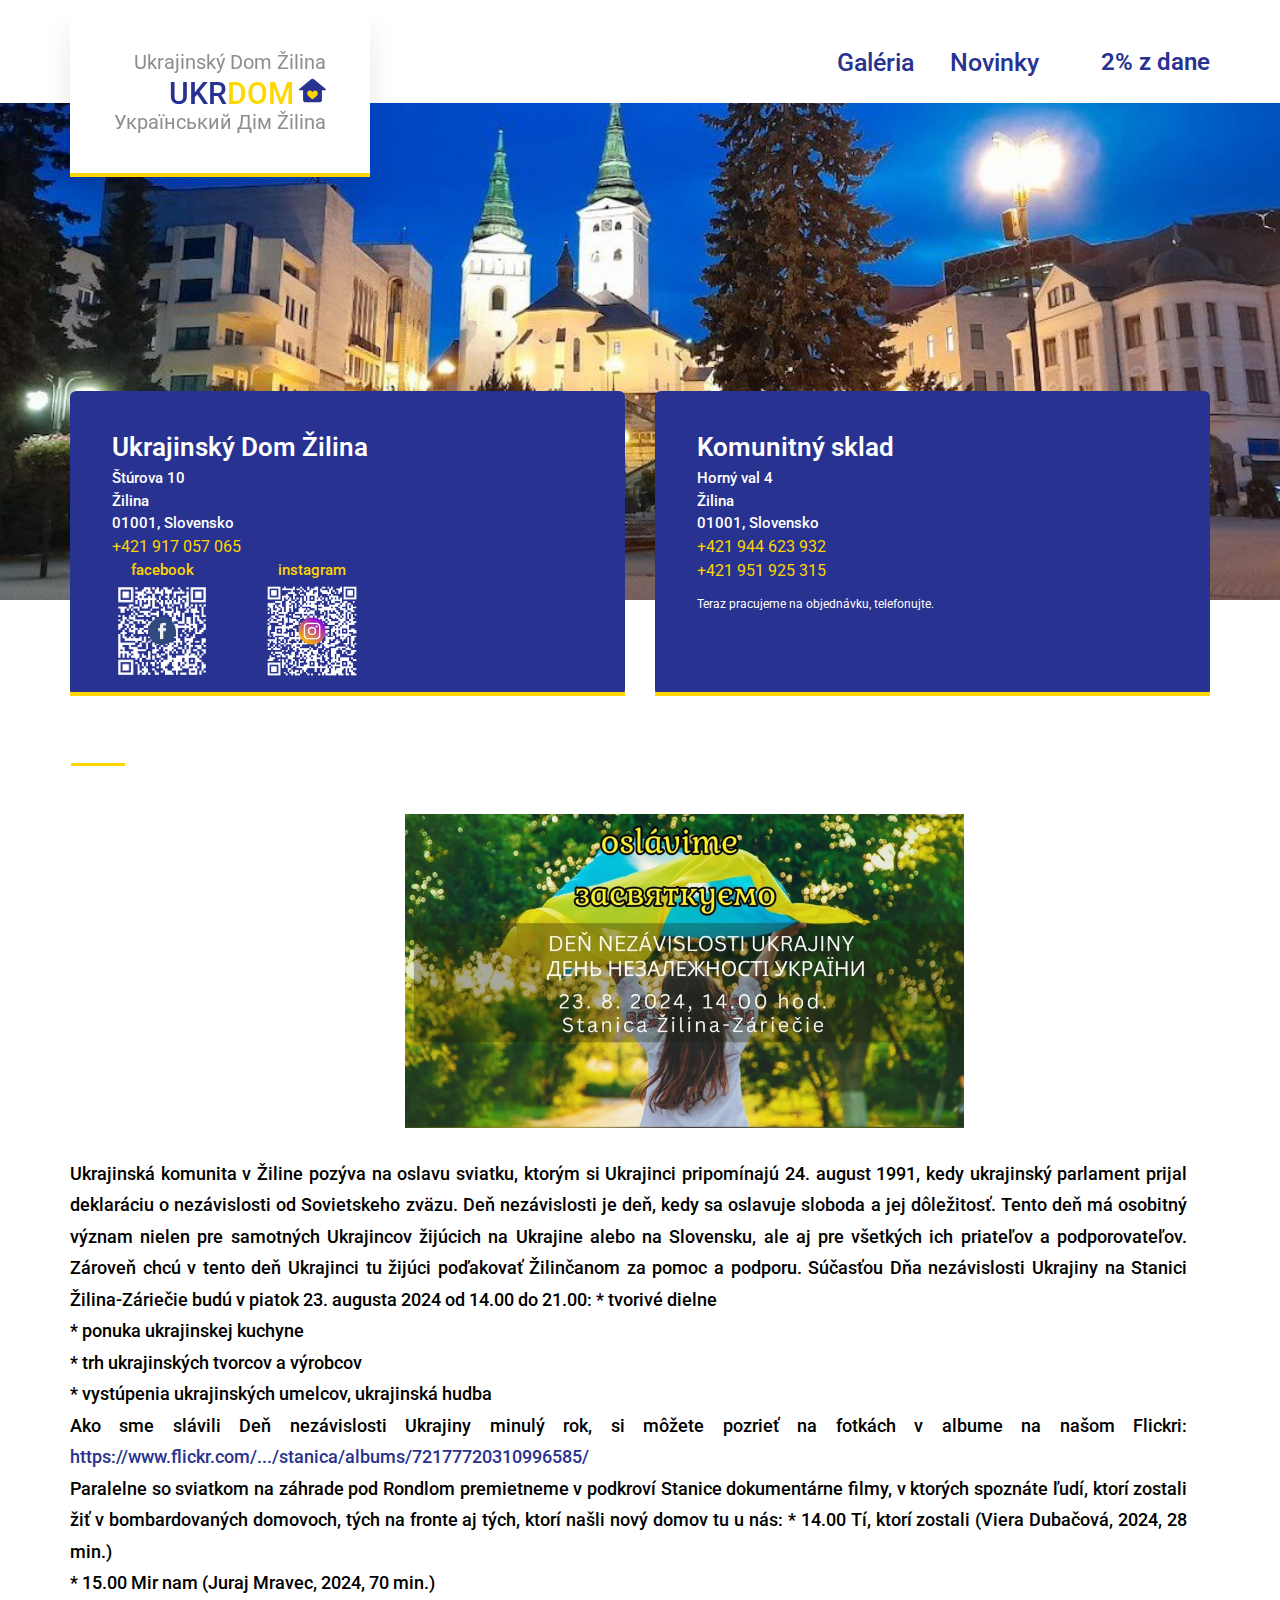
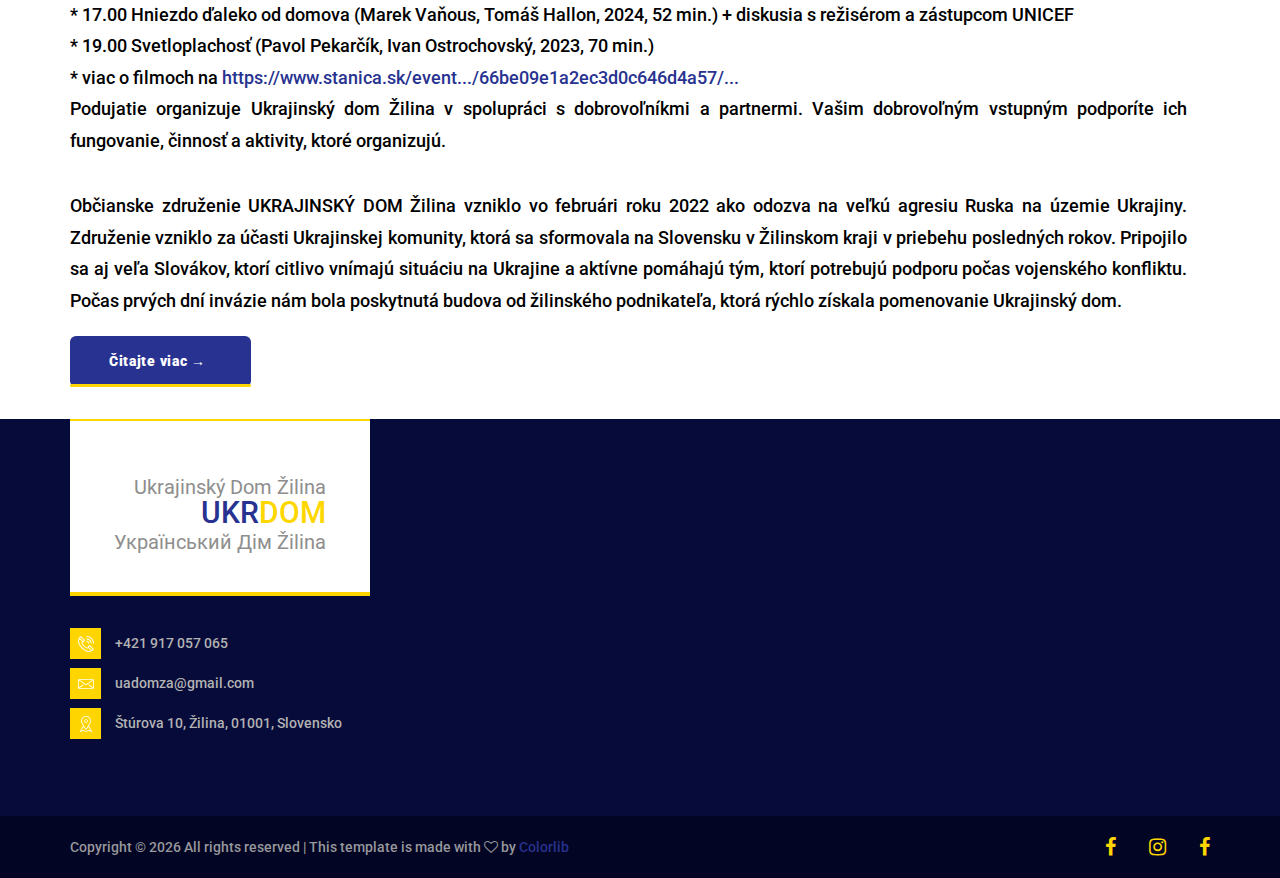
==== commit f1f0184b: "delete-button-post" ====
--- a/index.html
+++ b/index.html
@@ -170,9 +170,6 @@
             </div>
           </div>
         </div>
-      </div>
-      <div class="button about_button post">
-        <a href="./post.html"><p>Novinky</p></a>
       </div>
     </div>
 
--- a/styles/main_styles.css
+++ b/styles/main_styles.css
@@ -309,11 +309,6 @@
   font-weight: 700;
   padding-left: 38px;
   padding-right: 38px;
-}
-
-.post{
-  margin: 0 45%;
-text-align: center;
 }
 
 /*********************************
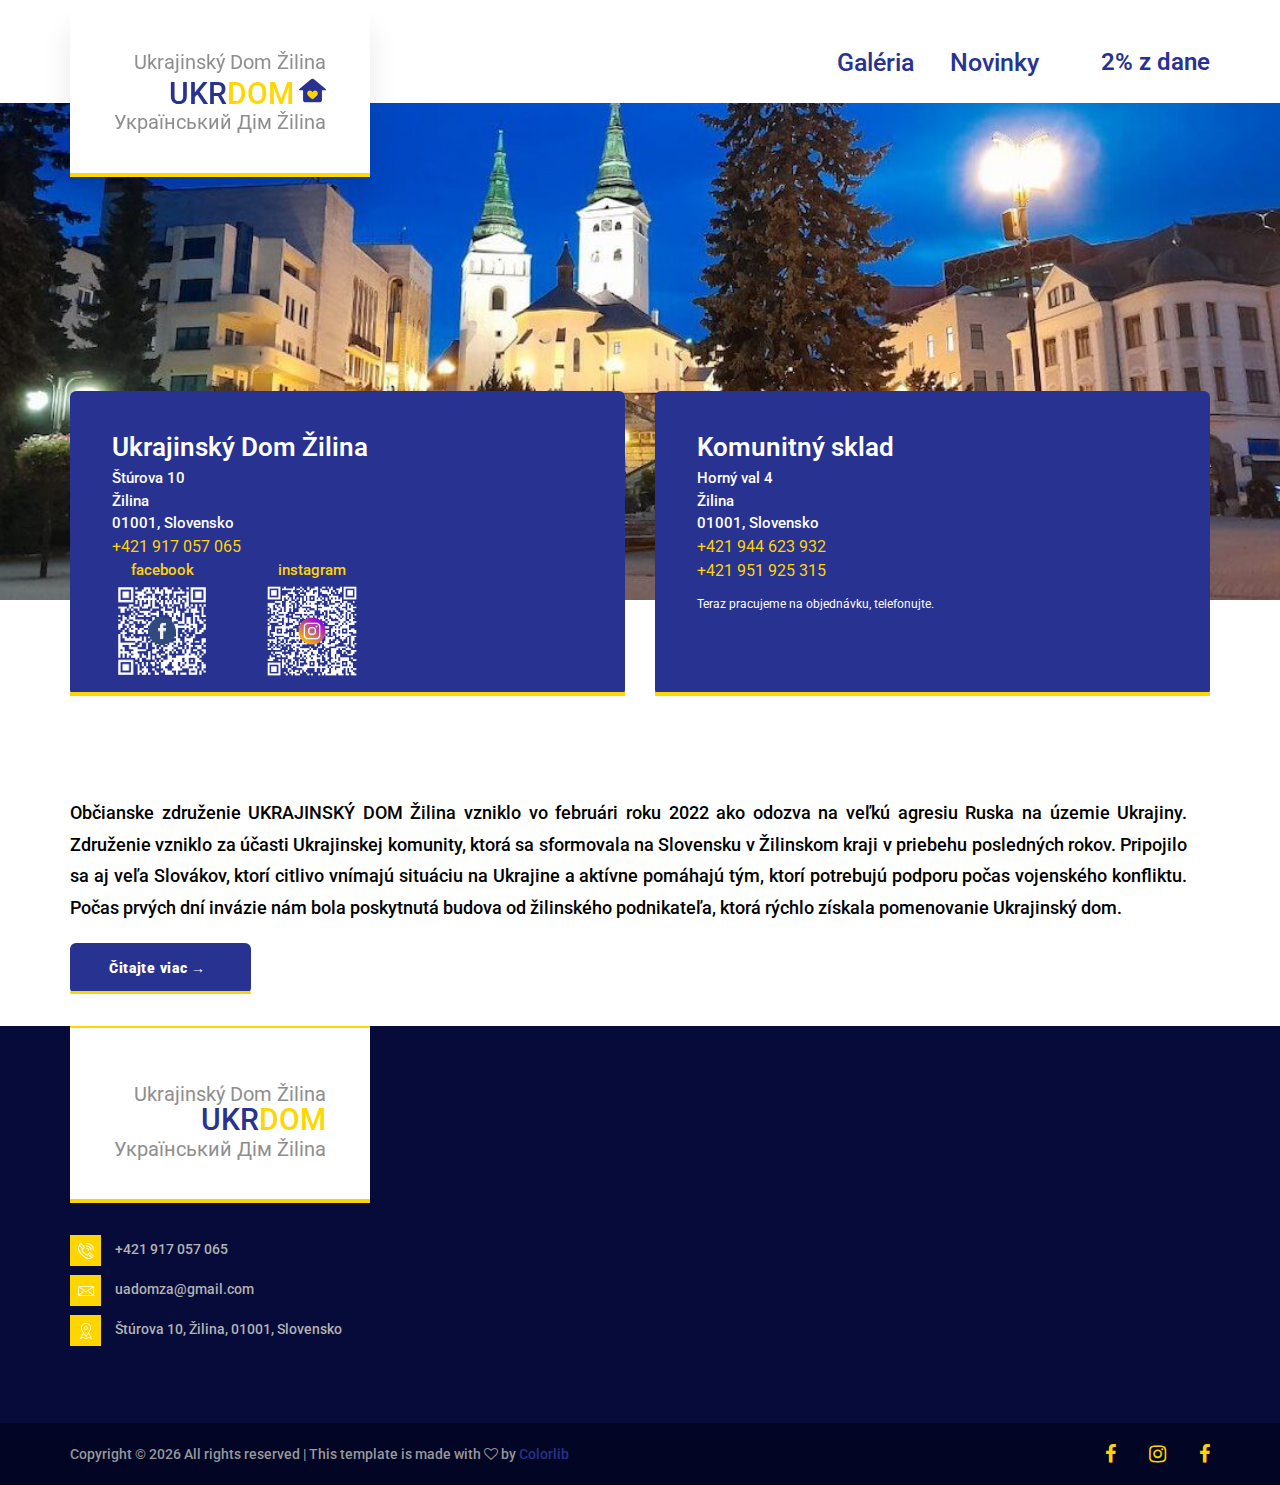
==== commit b5f2b446: "delete-ivent" ====
--- a/index.html
+++ b/index.html
@@ -181,51 +181,6 @@
           <!-- About Content -->
           <div class="col-lg-12">
             <div class="about_content">
-              <div class="section_title">
-                <div class="about_text">
-                  <img src="./images/ivent.jpg" alt="" style="width: 50%; margin: 0 30%;margin-bottom: 30px;">
-                  <p class="text">
-                    Ukrajinská komunita v Žiline pozýva na oslavu sviatku,
-                    ktorým si Ukrajinci pripomínajú 24. august 1991, kedy
-                    ukrajinský parlament prijal deklaráciu o nezávislosti od
-                    Sovietskeho zväzu. Deň nezávislosti je deň, kedy sa
-                    oslavuje sloboda a jej dôležitosť. Tento deň má osobitný
-                    význam nielen pre samotných Ukrajincov žijúcich na
-                    Ukrajine alebo na Slovensku, ale aj pre všetkých ich
-                    priateľov a podporovateľov. Zároveň chcú v tento deň
-                    Ukrajinci tu žijúci poďakovať Žilinčanom za pomoc a
-                    podporu. Súčasťou Dňa nezávislosti Ukrajiny na Stanici
-                    Žilina-Záriečie budú v piatok 23. augusta 2024 od 14.00 do
-                    21.00: * tvorivé dielne <br>
-                    * ponuka ukrajinskej kuchyne<br>
-                    * trh ukrajinských tvorcov a výrobcov<br>
-                    * vystúpenia ukrajinských umelcov, ukrajinská hudba<br>
-                    Ako sme slávili Deň nezávislosti Ukrajiny minulý rok, si
-                    môžete pozrieť na fotkách v albume na našom Flickri:
-                    <a
-                      href="https://www.flickr.com/photos/stanica/albums/72177720310996585/">https://www.flickr.com/.../stanica/albums/72177720310996585/</a>
-                    <br>Paralelne so sviatkom na záhrade pod Rondlom premietneme v
-                    podkroví Stanice dokumentárne filmy, v ktorých spoznáte
-                    ľudí, ktorí zostali žiť v bombardovaných domovoch, tých na
-                    fronte aj tých, ktorí našli nový domov tu u nás: * 14.00
-                    Tí, ktorí zostali (Viera Dubačová, 2024, 28 min.)<br>
-                    * 15.00 Mir nam (Juraj Mravec, 2024, 70 min.)<br>
-                    * 17.00 Hniezdo ďaleko od domova (Marek Vaňous, Tomáš
-                    Hallon, 2024, 52 min.) + diskusia s režisérom a zástupcom
-                    UNICEF<br>
-                    * 19.00 Svetloplachosť (Pavol Pekarčík, Ivan Ostrochovský,
-                    2023, 70 min.)<br>
-                    * viac o filmoch na
-                    <a
-                      href="https://www.stanica.sk/event-detail/66be09e1a2ec3d0c646d4a57/?lang=sk_SK&fbclid=IwY2xjawEsAzdleHRuA2FlbQIxMAABHSDz2LnBJsg1BhwK_g41uWC5mjZ4bVKZjECtpbfh9GHxRQGtj5hWy1m8jw_aem_DaxZEINO4BofxDaRQpVFXA.">https://www.stanica.sk/event.../66be09e1a2ec3d0c646d4a57/...</a>
-                    <br>
-                    Podujatie organizuje Ukrajinský dom Žilina v spolupráci s
-                    dobrovoľníkmi a partnermi. Vašim dobrovoľným vstupným
-                    podporíte ich fungovanie, činnosť a aktivity, ktoré
-                    organizujú.
-                  </p>
-                </div>
-              </div>
               <div class="about_text">
                 <p class="text">
                   Občianske združenie UKRAJINSKÝ DOM Žilina vzniklo vo
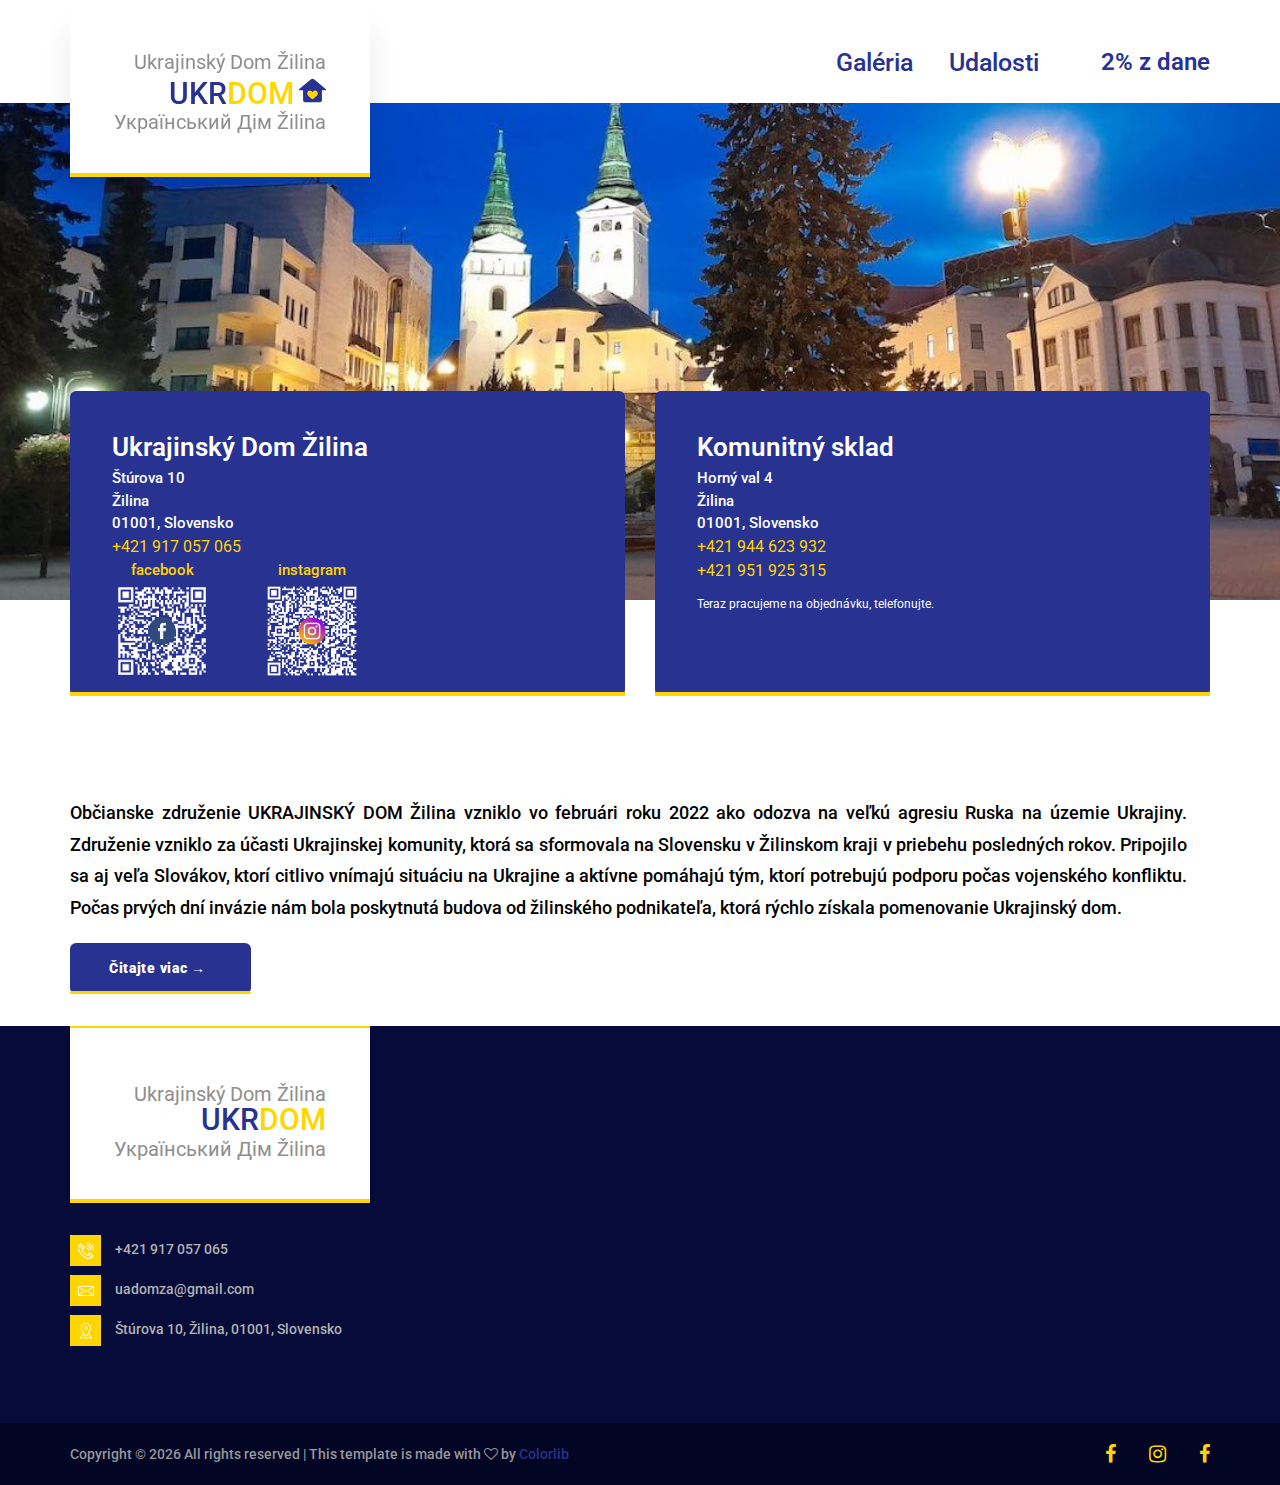
==== commit e2ae6b5d: "fix-name-post" ====
--- a/index.html
+++ b/index.html
@@ -37,7 +37,7 @@
                   </ul>
                   <ul class="dane ul_nav">
                     <li><a href="gallery.html">Galéria</a></li>
-                    <li><a href="post.html">Novinky</a></li>
+                    <li><a href="post.html"> Udalosti</a></li>
                   </ul>
                 </nav>
                 <div class="mobil ml-auto">
@@ -91,7 +91,7 @@
               <br>
               <a href="dane.html">2% z dane</a>
               <br>
-              <a href="post.html">Novinky</a>
+              <a href="post.html">Udalosti</a>
             </li>
           </ul>
         </div>
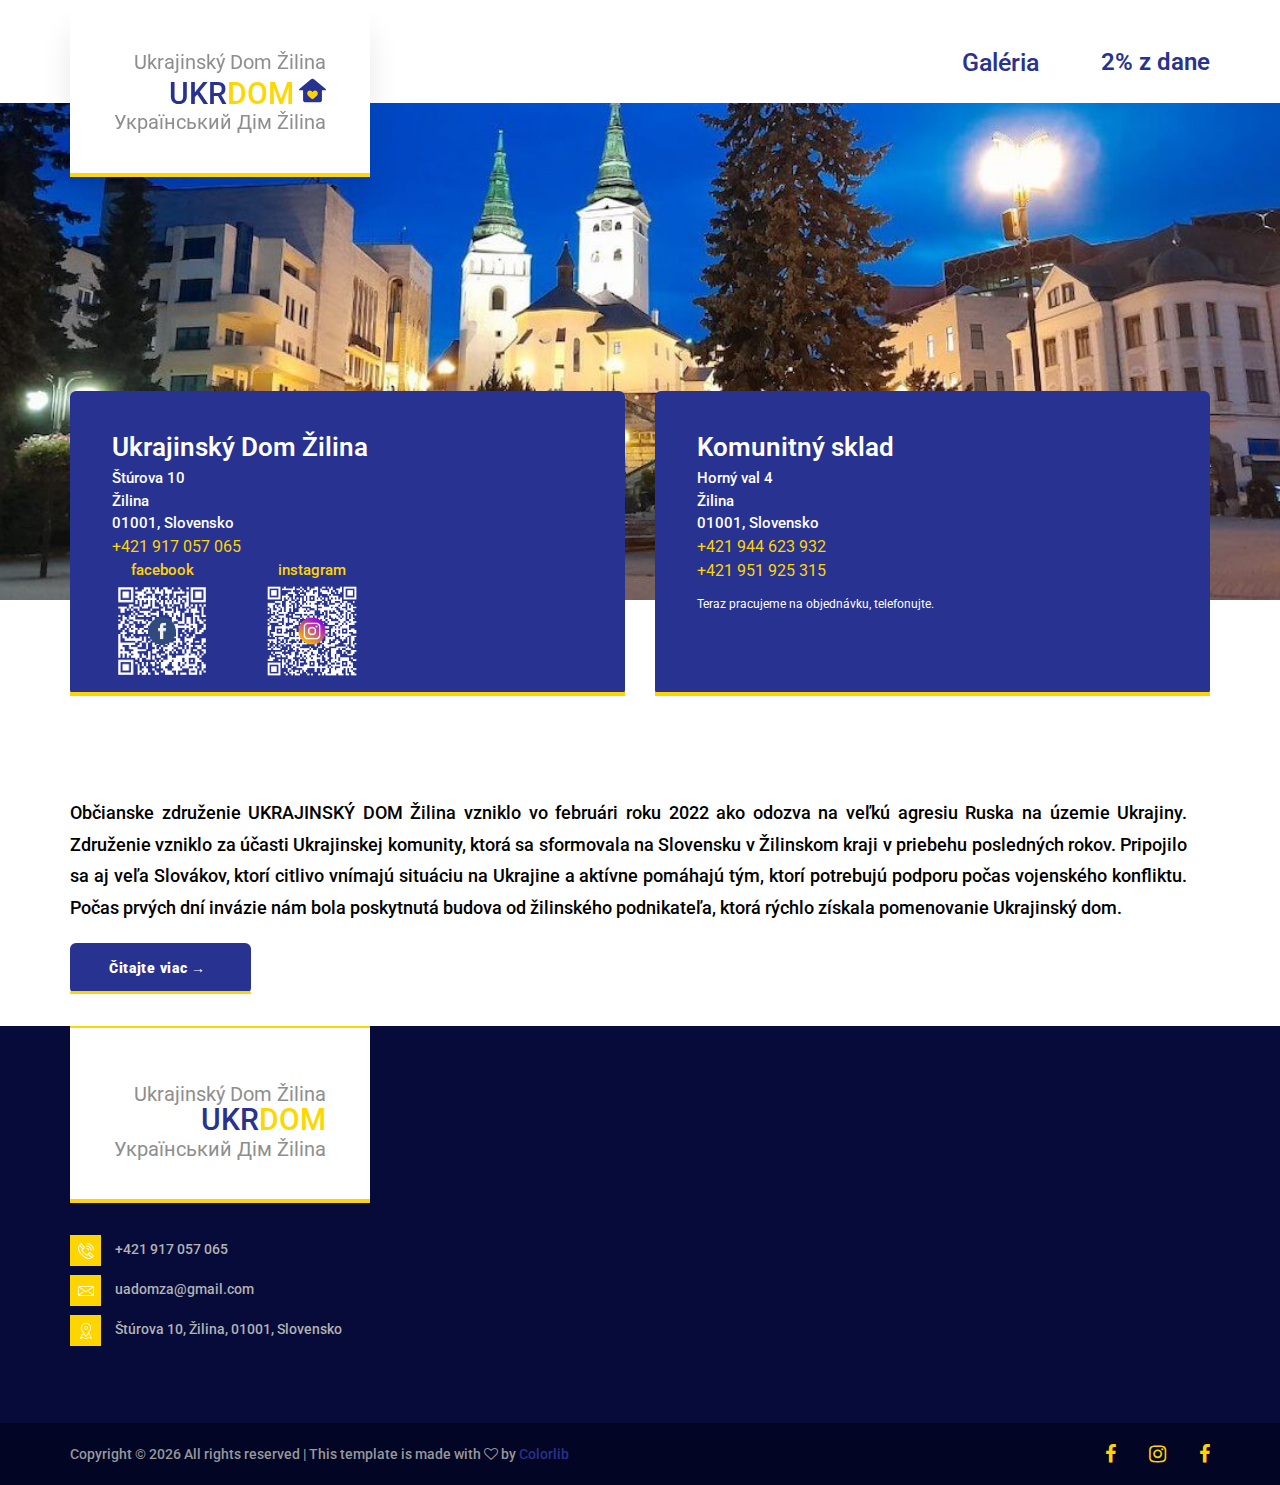
==== commit c9808cb3: "hide post" ====
--- a/index.html
+++ b/index.html
@@ -37,7 +37,7 @@
                   </ul>
                   <ul class="dane ul_nav">
                     <li><a href="gallery.html">Galéria</a></li>
-                    <li><a href="post.html"> Udalosti</a></li>
+                    <!-- <li><a href="post.html"> Udalosti</a></li> -->
                   </ul>
                 </nav>
                 <div class="mobil ml-auto">
@@ -91,7 +91,7 @@
               <br>
               <a href="dane.html">2% z dane</a>
               <br>
-              <a href="post.html">Udalosti</a>
+              <!-- <a href="post.html">Udalosti</a> -->
             </li>
           </ul>
         </div>
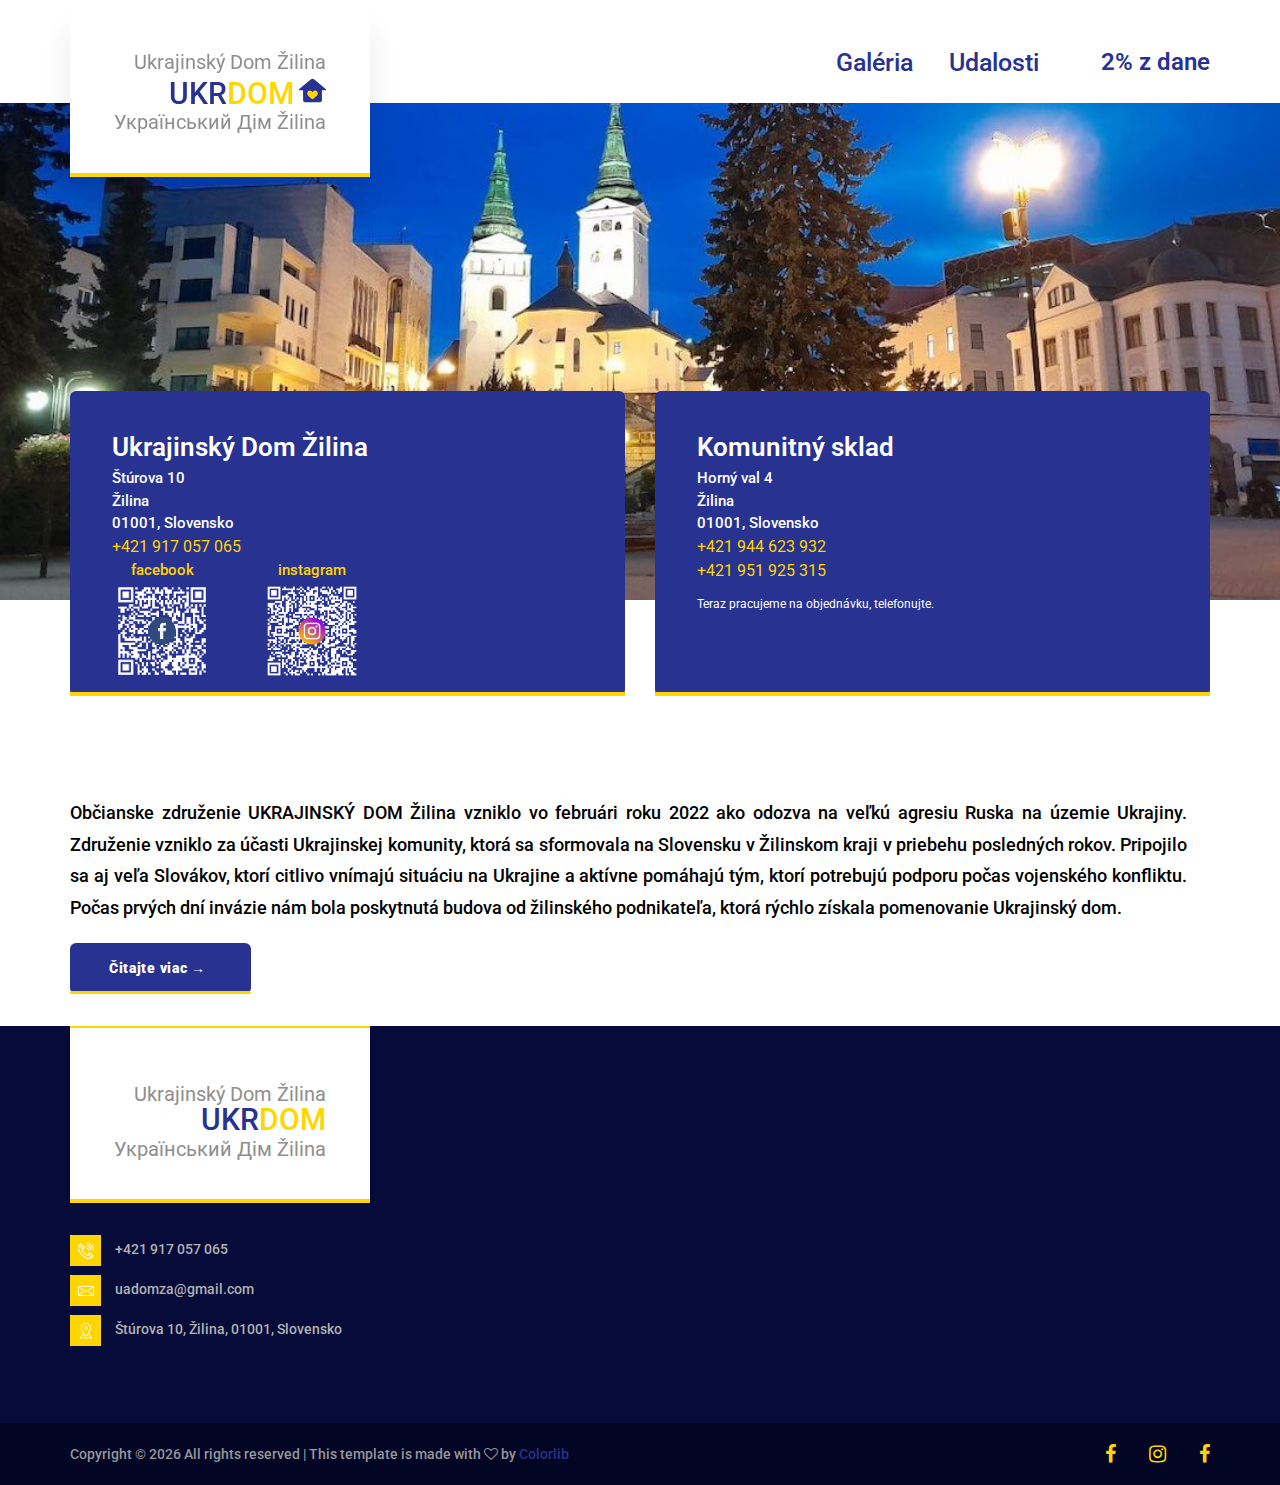
==== commit 1a0606e2: "revert-chences" ====
--- a/index.html
+++ b/index.html
@@ -37,7 +37,7 @@
                   </ul>
                   <ul class="dane ul_nav">
                     <li><a href="gallery.html">Galéria</a></li>
-                    <!-- <li><a href="post.html"> Udalosti</a></li> -->
+                    <li><a href="post.html"> Udalosti</a></li>
                   </ul>
                 </nav>
                 <div class="mobil ml-auto">
@@ -91,7 +91,7 @@
               <br>
               <a href="dane.html">2% z dane</a>
               <br>
-              <!-- <a href="post.html">Udalosti</a> -->
+              <a href="post.html">Udalosti</a>
             </li>
           </ul>
         </div>
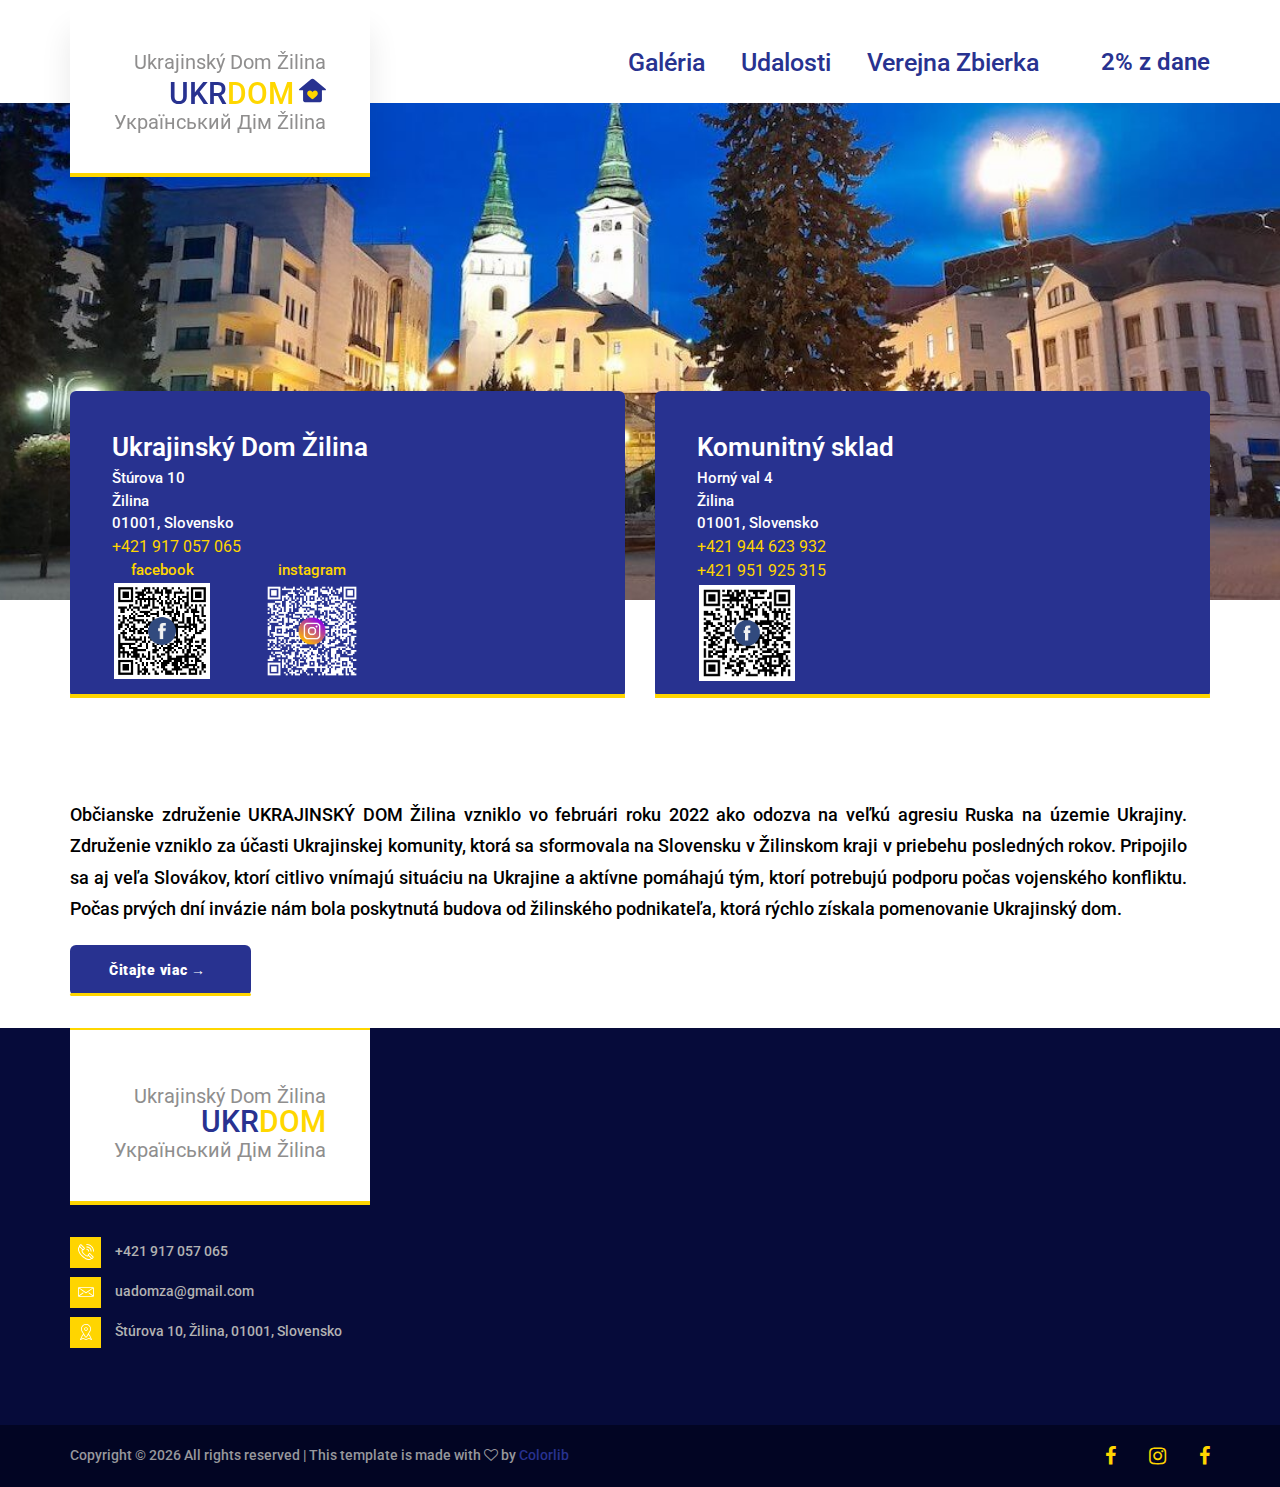
==== commit 26c9cdd2: "colection" ====
--- a/index.html
+++ b/index.html
@@ -38,6 +38,7 @@
                   <ul class="dane ul_nav">
                     <li><a href="gallery.html">Galéria</a></li>
                     <li><a href="post.html"> Udalosti</a></li>
+                    <li><a href="verejna_zbierka.html">Verejna Zbierka</a></li>
                   </ul>
                 </nav>
                 <div class="mobil ml-auto">
@@ -92,6 +93,8 @@
               <a href="dane.html">2% z dane</a>
               <br>
               <a href="post.html">Udalosti</a>
+              <br>
+              <a href="verejna_zbierka.html">Verejna Zbierka</a>
             </li>
           </ul>
         </div>
@@ -164,8 +167,12 @@
                 +421 944 623 932 <br>
                 +421 951 925 315
               </div>
-              <div class="box_emergency_text">
-                Teraz pracujeme na objednávku, telefonujte.
+              <div class="soc-contener">
+                <div>
+                  <a href="https://www.facebook.com/profile.php?id=61573097254346">
+                    <img src="./images/qr/qr-code (2).png" alt="" class="soc-icon icons-fb" />
+                  </a>
+                </div>
               </div>
             </div>
           </div>
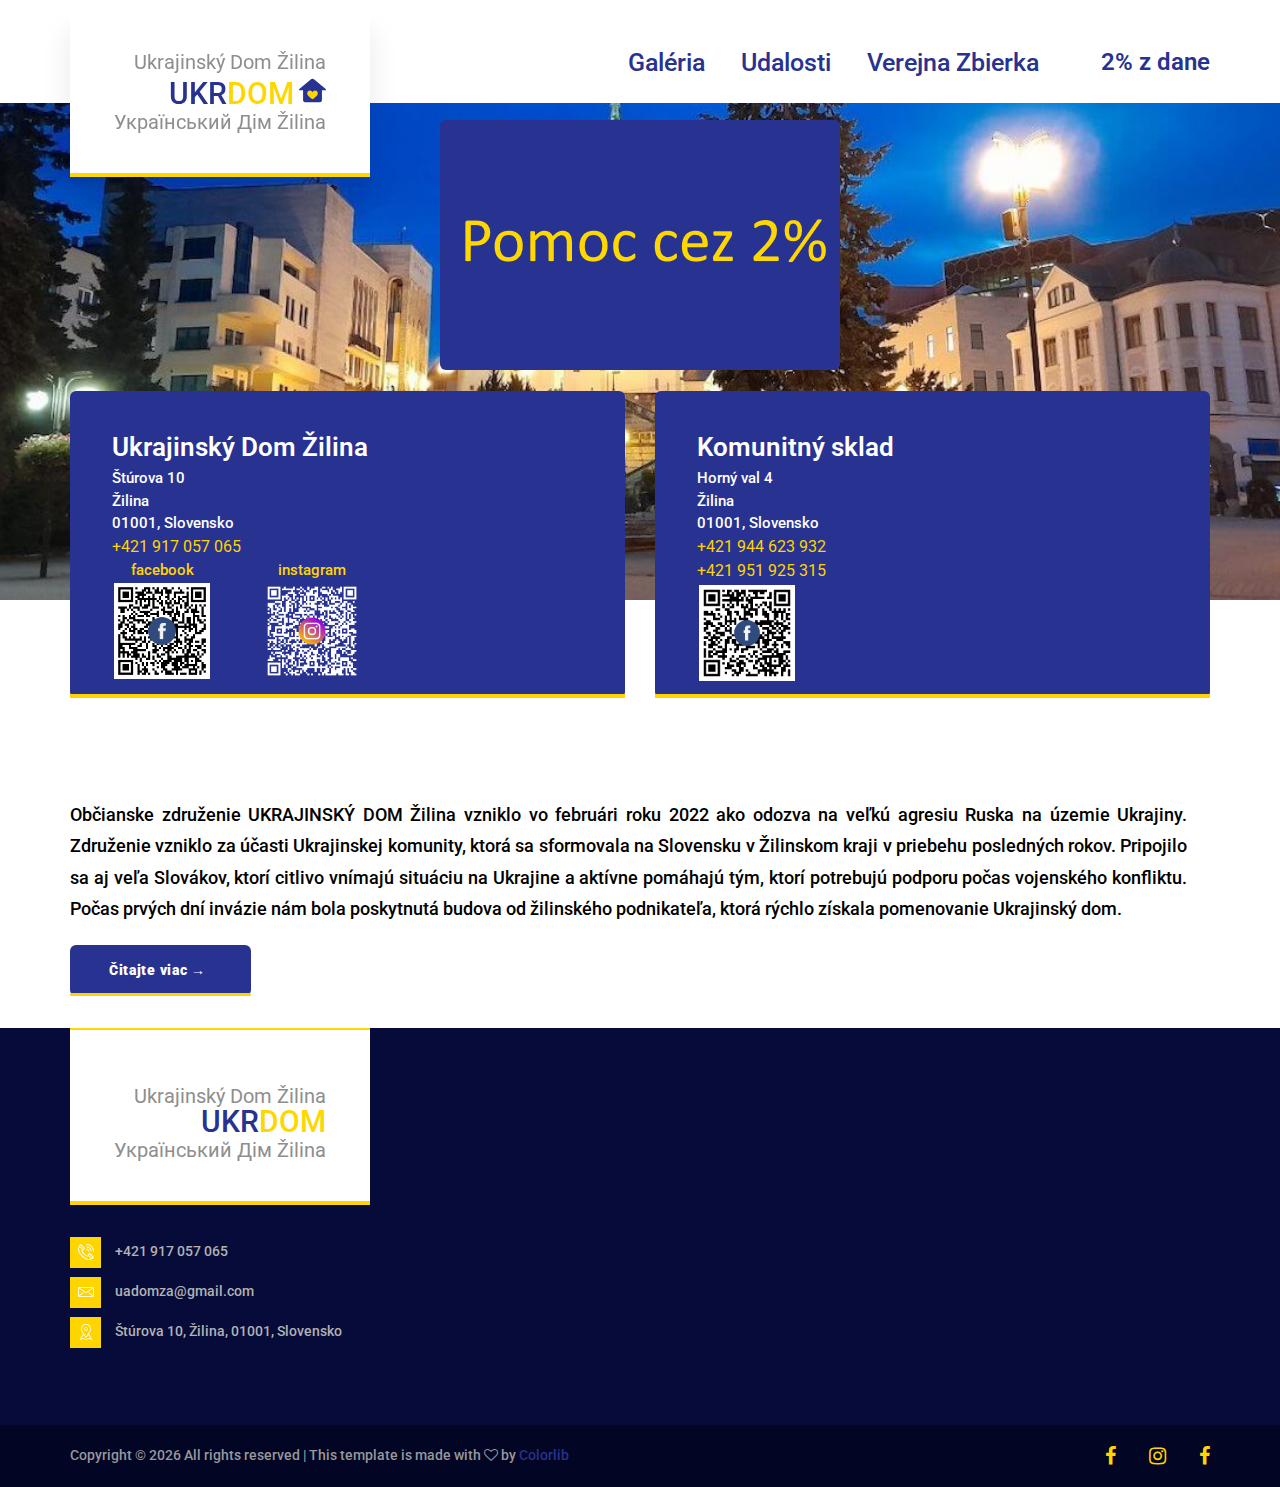
==== commit ff46acd1: "add-baner + change vz" ====
--- a/index.html
+++ b/index.html
@@ -105,6 +105,9 @@
 
     <div class="home">
       <div class="home_slider_background" style="background-image: url(images/background.jpeg)"></div>
+      <div class="container_baner">
+        <a href="./dane.html"><img src="./images/baner/baner_dane.png" alt="" class="baner_img"></a>
+      </div>
     </div>
 
     <!-- 3 Boxes -->
@@ -146,7 +149,7 @@
               </div>
             </div>
           </div>
-
+          
           <!-- Box -->
           <div class="col-lg-6 box_col">
             <div class="box box_emergency">
--- a/styles/main_styles.css
+++ b/styles/main_styles.css
@@ -368,6 +368,15 @@
 .m-col {
   display: none;
 }
+
+.container_baner{
+  display: flex;
+justify-content: center;
+position: relative;
+top: 20%;
+}
+
+.baner_img{ border-radius: 6px;}
 
 /*********************************
 3.3 Logo
